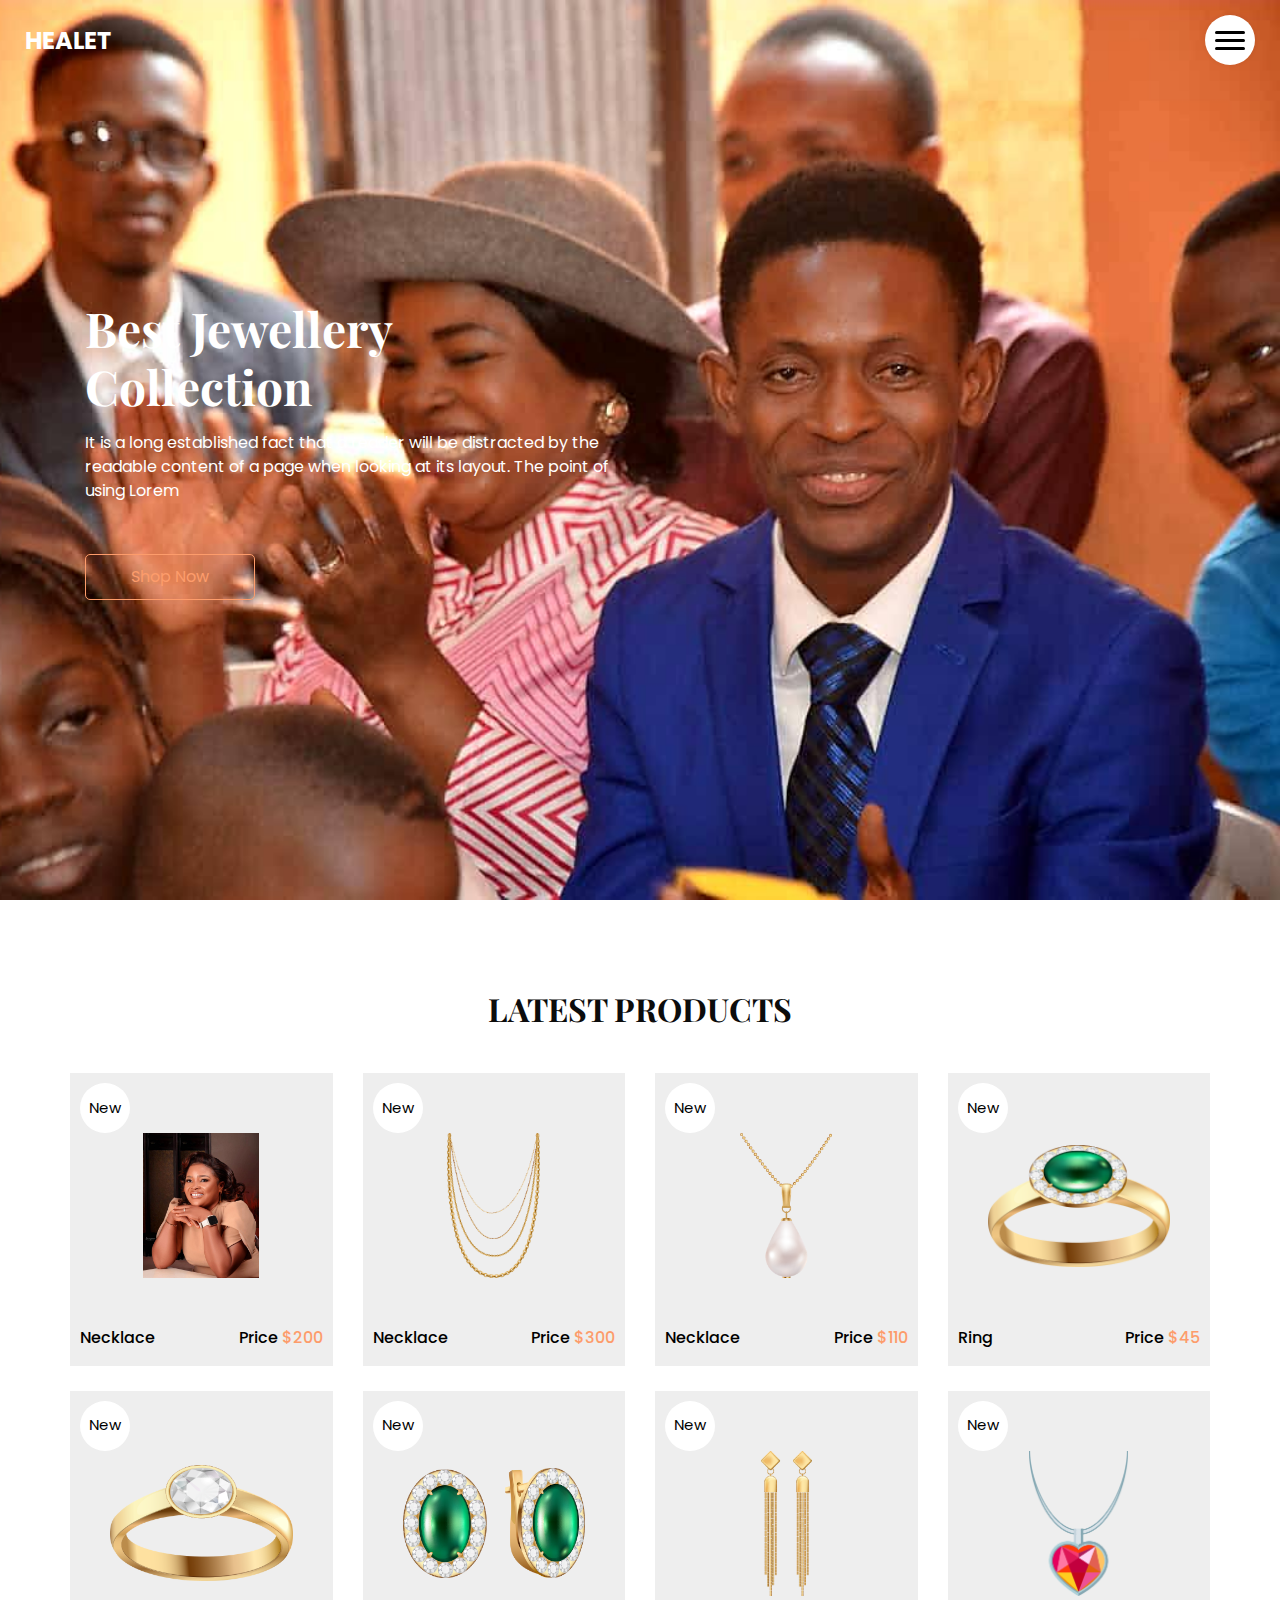
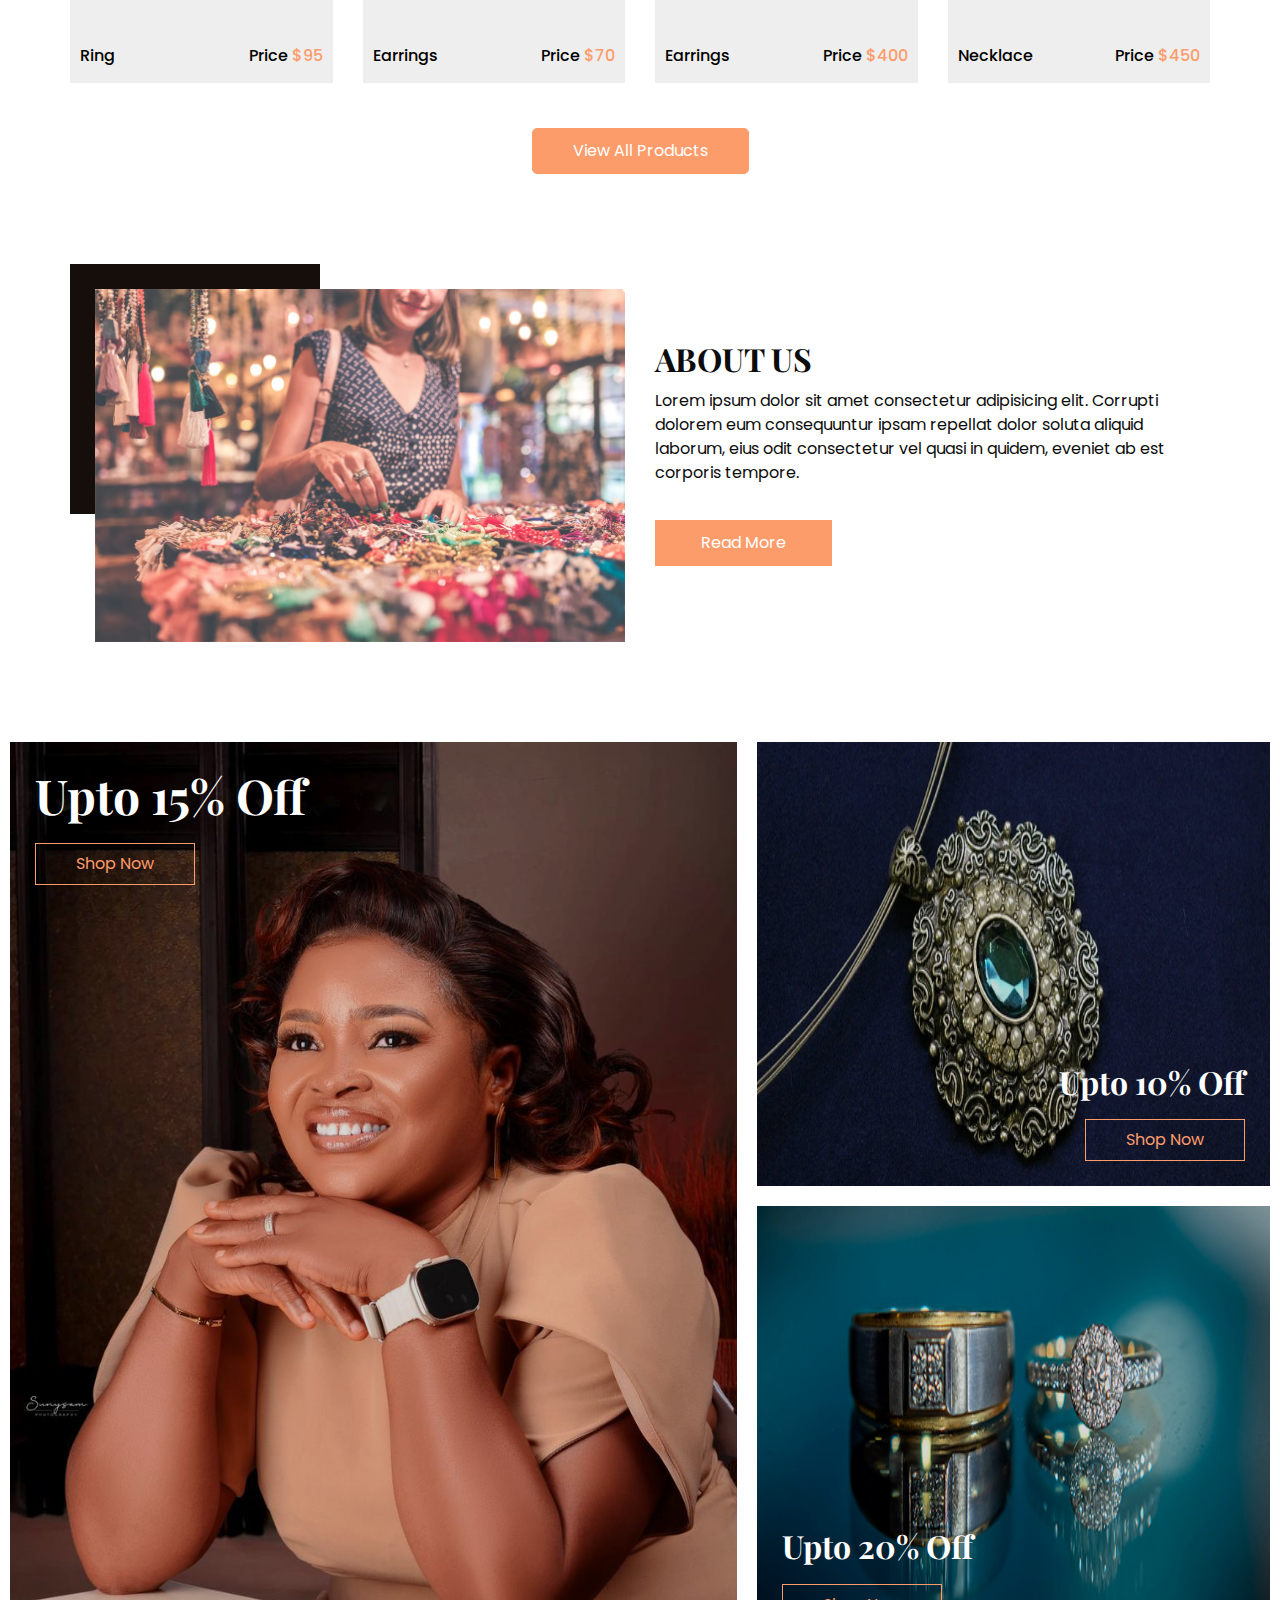
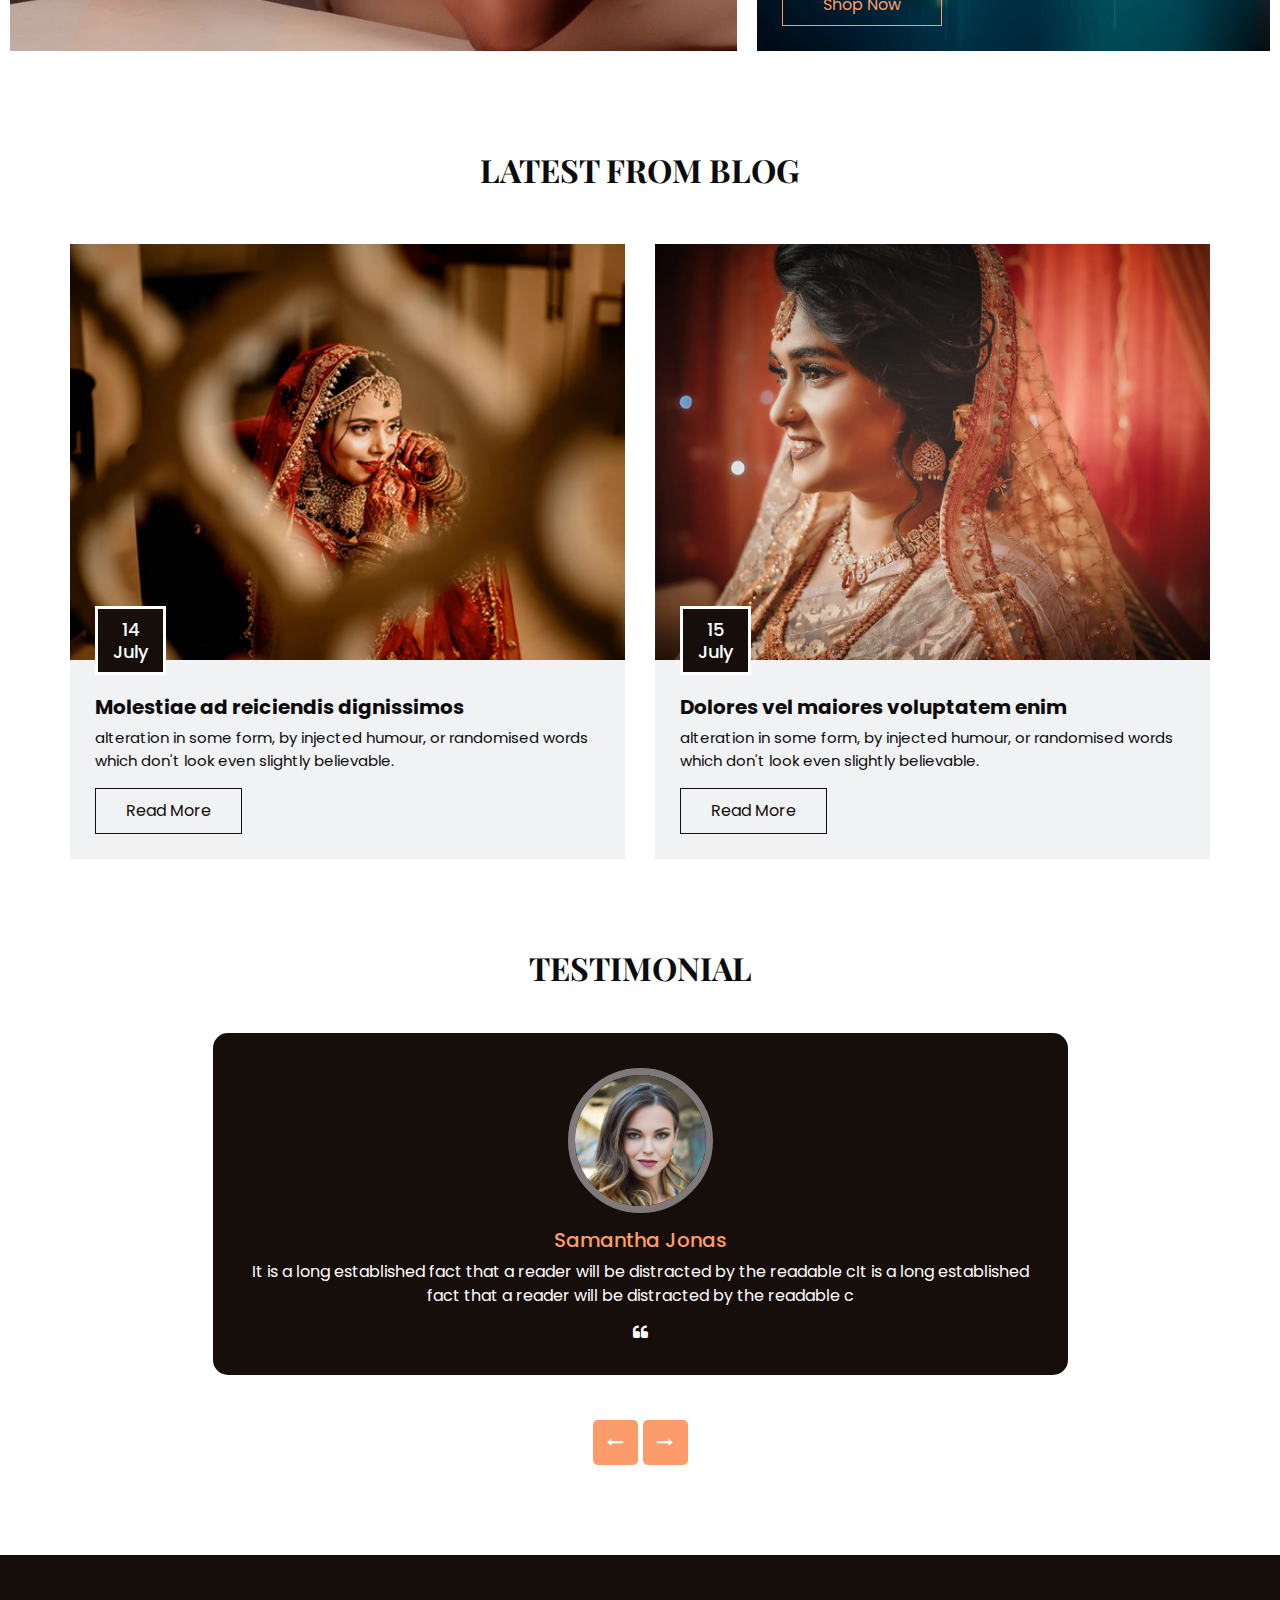
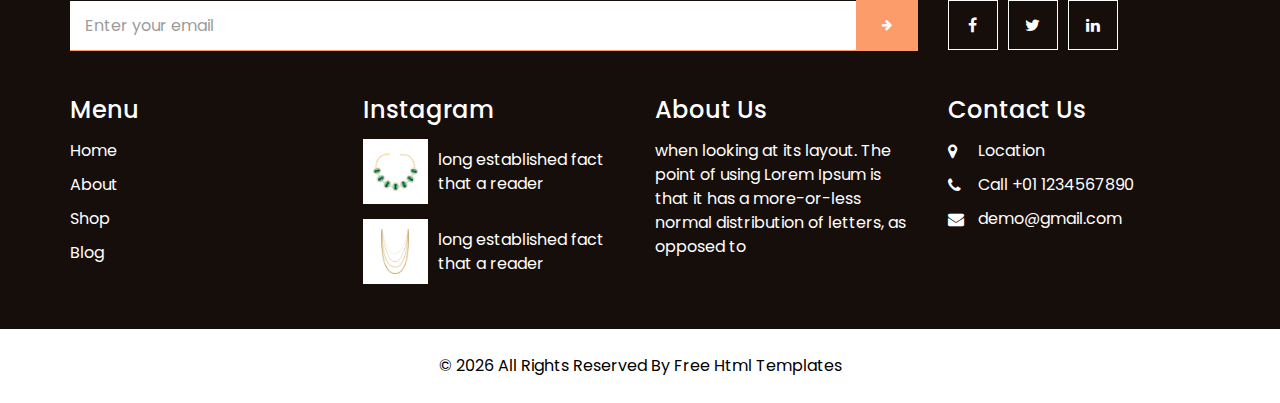
==== index.html @ 7a8186ad "index.html" ====
<!DOCTYPE html>
<html>

<head>
  <!-- Basic -->
  <meta charset="utf-8" />
  <meta http-equiv="X-UA-Compatible" content="IE=edge" />
  <!-- Mobile Metas -->
  <meta name="viewport" content="width=device-width, initial-scale=1, shrink-to-fit=no" />
  <!-- Site Metas -->
  <link rel="icon" href="images/favicon.png" type="image/gif" />
  <meta name="keywords" content="" />
  <meta name="description" content="" />
  <meta name="author" content="" />

  <title>Healet</title>

  <!-- bootstrap core css -->
  <link rel="stylesheet" type="text/css" href="css/bootstrap.css" />
  <!-- font awesome style -->
  <link href="css/font-awesome.min.css" rel="stylesheet" />
  <!-- Custom styles for this template -->
  <link href="css/style.css" rel="stylesheet" />
  <!-- responsive style -->
  <link href="css/responsive.css" rel="stylesheet" />

</head>

<body>

  <!-- header section strats -->
  <header class="header_section">
    <div class="container-fluid">
      <nav class="navbar navbar-expand-lg custom_nav-container">
        <a class="navbar-brand" href="index.html">
          <span>
            Healet
          </span>
        </a>
        <div class="" id="">

          <div class="custom_menu-btn">
            <button onclick="openNav()">
              <span class="s-1"> </span>
              <span class="s-2"> </span>
              <span class="s-3"> </span>
            </button>
            <div id="myNav" class="overlay">
              <div class="overlay-content">
                <a href="index.html">Home</a>
                <a href="about.html">About</a>
                <a href="shop.html">Shop</a>
                <a href="blog.html">Blog</a>
              </div>
            </div>
          </div>

        </div>
      </nav>
    </div>
  </header>
  <!-- end header section -->

  <!-- slider section -->
  <section class="slider_section position-relative">
    <div class="slider_bg_box">
      <img src="3c02fe05-cde0-471c-b7f6-93ea04575af8.jpg" alt="">
    </div>
    <div class="slider_bg"></div>
    <div class="container">
      <div class="col-md-9 col-lg-8">
        <div class="detail-box">
          <h1>
            Best Jewellery
            <br> Collection
          </h1>
          <p>
            It is a long established fact that a reader will be distracted by the readable content of a page when
            looking at its layout. The point of using Lorem
          </p>
          <div>
            <a href="" class="slider-link">
              Shop Now
            </a>
          </div>
        </div>
      </div>
    </div>
  </section>
  <!-- end slider section -->

  <!-- shop section -->

  <section class="shop_section layout_padding">
    <div class="container">
      <div class="heading_container heading_center">
        <h2>
          Latest Products
        </h2>
      </div>
      <div class="row">
        <div class="col-sm-6 col-md-4 col-lg-3">
          <div class="box">
            <a href="">
              <div class="img-box">
                <img src="cb7ad9a0-2353-42cc-b57b-a18679c0f96b.jpg" alt="">
              </div>
              <div class="detail-box">
                <h6>
                  Necklace
                </h6>
                <h6>
                  Price
                  <span>
                    $200
                  </span>
                </h6>
              </div>
              <div class="new">
                <span>
                  New
                </span>
              </div>
            </a>
          </div>
        </div>
        <div class="col-sm-6 col-md-4 col-lg-3">
          <div class="box">
            <a href="">
              <div class="img-box">
                <img src="images/p2.png" alt="">
              </div>
              <div class="detail-box">
                <h6>
                  Necklace
                </h6>
                <h6>
                  Price
                  <span>
                    $300
                  </span>
                </h6>
              </div>
              <div class="new">
                <span>
                  New
                </span>
              </div>
            </a>
          </div>
        </div>
        <div class="col-sm-6 col-md-4 col-lg-3">
          <div class="box">
            <a href="">
              <div class="img-box">
                <img src="images/p3.png" alt="">
              </div>
              <div class="detail-box">
                <h6>
                  Necklace
                </h6>
                <h6>
                  Price
                  <span>
                    $110
                  </span>
                </h6>
              </div>
              <div class="new">
                <span>
                  New
                </span>
              </div>
            </a>
          </div>
        </div>
        <div class="col-sm-6 col-md-4 col-lg-3">
          <div class="box">
            <a href="">
              <div class="img-box">
                <img src="images/p4.png" alt="">
              </div>
              <div class="detail-box">
                <h6>
                  Ring
                </h6>
                <h6>
                  Price
                  <span>
                    $45
                  </span>
                </h6>
              </div>
              <div class="new">
                <span>
                  New
                </span>
              </div>
            </a>
          </div>
        </div>
        <div class="col-sm-6 col-md-4 col-lg-3">
          <div class="box">
            <a href="">
              <div class="img-box">
                <img src="images/p5.png" alt="">
              </div>
              <div class="detail-box">
                <h6>
                  Ring
                </h6>
                <h6>
                  Price
                  <span>
                    $95
                  </span>
                </h6>
              </div>
              <div class="new">
                <span>
                  New
                </span>
              </div>
            </a>
          </div>
        </div>
        <div class="col-sm-6 col-md-4 col-lg-3">
          <div class="box">
            <a href="">
              <div class="img-box">
                <img src="images/p6.png" alt="">
              </div>
              <div class="detail-box">
                <h6>
                  Earrings
                </h6>
                <h6>
                  Price
                  <span>
                    $70
                  </span>
                </h6>
              </div>
              <div class="new">
                <span>
                  New
                </span>
              </div>
            </a>
          </div>
        </div>
        <div class="col-sm-6 col-md-4 col-lg-3">
          <div class="box">
            <a href="">
              <div class="img-box">
                <img src="images/p7.png" alt="">
              </div>
              <div class="detail-box">
                <h6>
                  Earrings
                </h6>
                <h6>
                  Price
                  <span>
                    $400
                  </span>
                </h6>
              </div>
              <div class="new">
                <span>
                  New
                </span>
              </div>
            </a>
          </div>
        </div>
        <div class="col-sm-6 col-md-4 col-lg-3">
          <div class="box">
            <a href="">
              <div class="img-box">
                <img src="images/p8.png" alt="">
              </div>
              <div class="detail-box">
                <h6>
                  Necklace
                </h6>
                <h6>
                  Price
                  <span>
                    $450
                  </span>
                </h6>
              </div>
              <div class="new">
                <span>
                  New
                </span>
              </div>
            </a>
          </div>
        </div>
      </div>
      <div class="btn-box">
        <a href="">
          View All Products
        </a>
      </div>
    </div>
  </section>

  <!-- end shop section -->

  <!-- about section -->

  <section class="about_section  ">
    <div class="container">
      <div class="row">
        <div class="col-md-6">
          <div class="img-box">
            <img src="images/about-img.jpg" alt="">
          </div>
        </div>
        <div class="col-md-6">
          <div class="detail-box">
            <div class="heading_container">
              <h2>
                About Us
              </h2>
            </div>
            <p>
              Lorem ipsum dolor sit amet consectetur adipisicing elit. Corrupti dolorem eum consequuntur ipsam repellat dolor soluta aliquid laborum, eius odit consectetur vel quasi in quidem, eveniet ab est corporis tempore.
            </p>
            <a href="">
              Read More
            </a>
          </div>
        </div>
      </div>
    </div>
  </section>

  <!-- end about section -->

  <!-- offer section -->

  <section class="offer_section layout_padding">
    <div class="container-fluid">
      <div class="row">
        <div class="col-md-7 px-0">
          <div class="box offer-box1">
            <img src="cb7ad9a0-2353-42cc-b57b-a18679c0f96b.jpg" alt="">
            <div class="detail-box">
              <h2>
                Upto 15% Off
              </h2>
              <a href="">
                Shop Now
              </a>
            </div>
          </div>
        </div>
        <div class="col-md-5 px-0">
          <div class="box offer-box2">
            <img src="images/o2.jpg" alt="">
            <div class="detail-box">
              <h2>
                Upto 10% Off
              </h2>
              <a href="">
                Shop Now
              </a>
            </div>
          </div>
          <div class="box offer-box3">
            <img src="images/o3.jpg" alt="">
            <div class="detail-box">
              <h2>
                Upto 20% Off
              </h2>
              <a href="">
                Shop Now
              </a>
            </div>
          </div>
        </div>
      </div>
    </div>
  </section>

  <!-- end offer section -->

  <!-- blog section -->

  <section class="blog_section ">
    <div class="container">
      <div class="heading_container">
        <h2>
          Latest From Blog
        </h2>
      </div>
      <div class="row">
        <div class="col-md-6">
          <div class="box">
            <div class="img-box">
              <img src="images/b1.jpg" alt="">
              <h4 class="blog_date">
                14 <br>
                July
              </h4>
            </div>
            <div class="detail-box">
              <h5>
                Molestiae ad reiciendis dignissimos
              </h5>
              <p>
                alteration in some form, by injected humour, or randomised words which don't look even slightly believable.
              </p>
              <a href="">
                Read More
              </a>
            </div>
          </div>
        </div>
        <div class="col-md-6">
          <div class="box">
            <div class="img-box">
              <img src="images/b2.jpg" alt="">
              <h4 class="blog_date">
                15 <br>
                July
              </h4>
            </div>
            <div class="detail-box">
              <h5>
                Dolores vel maiores voluptatem enim
              </h5>
              <p>
                alteration in some form, by injected humour, or randomised words which don't look even slightly believable.
              </p>
              <a href="">
                Read More
              </a>
            </div>
          </div>
        </div>
      </div>
    </div>
  </section>

  <!-- end blog section -->

  <!-- client section -->

  <section class="client_section layout_padding">
    <div class="container">
      <div class="heading_container">
        <h2>
          Testimonial
        </h2>
      </div>
      <div id="carouselExample2Controls" class="carousel slide" data-ride="carousel">
        <div class="carousel-inner">
          <div class="carousel-item active">
            <div class="row">
              <div class="col-md-11 col-lg-10 mx-auto">
                <div class="box">
                  <div class="img-box">
                    <img src="images/client.jpg" alt="" />
                  </div>
                  <div class="detail-box">
                    <div class="name">
                      <h6>
                        Samantha Jonas
                      </h6>
                    </div>
                    <p>
                      It is a long established fact that a reader will be
                      distracted by the readable cIt is a long established fact
                      that a reader will be distracted by the readable c
                    </p>
                    <i class="fa fa-quote-left" aria-hidden="true"></i>
                  </div>
                </div>
              </div>
            </div>
          </div>
          <div class="carousel-item">
            <div class="row">
              <div class="col-md-11 col-lg-10 mx-auto">
                <div class="box">
                  <div class="img-box">
                    <img src="images/client.jpg" alt="" />
                  </div>
                  <div class="detail-box">
                    <div class="name">
                      <h6>
                        Samantha Jonas
                      </h6>
                    </div>
                    <p>
                      It is a long established fact that a reader will be
                      distracted by the readable cIt is a long established fact
                      that a reader will be distracted by the readable c
                    </p>
                    <i class="fa fa-quote-left" aria-hidden="true"></i>
                  </div>
                </div>
              </div>
            </div>
          </div>
          <div class="carousel-item">
            <div class="row">
              <div class="col-md-11 col-lg-10 mx-auto">
                <div class="box">
                  <div class="img-box">
                    <img src="images/client.jpg" alt="" />
                  </div>
                  <div class="detail-box">
                    <div class="name">
                      <h6>
                        Samantha Jonas
                      </h6>
                    </div>
                    <p>
                      It is a long established fact that a reader will be
                      distracted by the readable cIt is a long established fact
                      that a reader will be distracted by the readable c
                    </p>
                    <i class="fa fa-quote-left" aria-hidden="true"></i>
                  </div>
                </div>
              </div>
            </div>
          </div>
        </div>
        <div class="carousel_btn-container">
          <a class="carousel-control-prev" href="#carouselExample2Controls" role="button" data-slide="prev">
            <i class="fa fa-long-arrow-left" aria-hidden="true"></i>
            <span class="sr-only">Previous</span>
          </a>
          <a class="carousel-control-next" href="#carouselExample2Controls" role="button" data-slide="next">
            <i class="fa fa-long-arrow-right" aria-hidden="true"></i>
            <span class="sr-only">Next</span>
          </a>
        </div>
      </div>
    </div>
  </section>

  <!-- end client section -->

  <!-- info section -->
  <section class="info_section layout_padding2">
    <div class="container">
      <div class="row info_form_social_row">
        <div class="col-md-8 col-lg-9">
          <div class="info_form">
            <form action="">
              <input type="email" placeholder="Enter your email">
              <button>
                <i class="fa fa-arrow-right" aria-hidden="true"></i>
              </button>
            </form>
          </div>
        </div>
        <div class="col-md-4 col-lg-3">

          <div class="social_box">
            <a href="">
              <i class="fa fa-facebook" aria-hidden="true"></i>
            </a>
            <a href="">
              <i class="fa fa-twitter" aria-hidden="true"></i>
            </a>
            <a href="">
              <i class="fa fa-linkedin" aria-hidden="true"></i>
            </a>
          </div>
        </div>
      </div>
      <div class="row info_main_row">
        <div class="col-md-6 col-lg-3">
          <div class="info_links">
            <h4>
              Menu
            </h4>
            <div class="info_links_menu">
              <a href="index.html">Home</a>
              <a href="about.html">About</a>
              <a href="shop.html">Shop</a>
              <a href="blog.html">Blog</a>
            </div>
          </div>
        </div>
        <div class="col-md-6 col-lg-3">
          <div class="info_insta">
            <h4>
              Instagram
            </h4>
            <div class="insta_box">
              <div class="img-box">
                <img src="images/p1.png" alt="">
              </div>
              <p>
                long established fact that a reader
              </p>
            </div>
            <div class="insta_box">
              <div class="img-box">
                <img src="images/p2.png" alt="">
              </div>
              <p>
                long established fact that a reader
              </p>
            </div>
          </div>
        </div>
        <div class="col-md-6 col-lg-3">
          <div class="info_detail">
            <h4>
              About Us
            </h4>
            <p class="mb-0">
              when looking at its layout. The point of using Lorem Ipsum is that it has a more-or-less normal distribution of letters, as opposed to
            </p>
          </div>
        </div>
        <div class="col-md-6 col-lg-3">
          <h4>
            Contact Us
          </h4>
          <div class="info_contact">
            <a href="">
              <i class="fa fa-map-marker" aria-hidden="true"></i>
              <span>
                Location
              </span>
            </a>
            <a href="">
              <i class="fa fa-phone" aria-hidden="true"></i>
              <span>
                Call +01 1234567890
              </span>
            </a>
            <a href="">
              <i class="fa fa-envelope"></i>
              <span>
                demo@gmail.com
              </span>
            </a>
          </div>
        </div>
      </div>
    </div>
  </section>

  <!-- end info_section -->


  <!-- footer section -->
  <footer class="footer_section">
    <div class="container">
      <p>
        &copy; <span id="displayYear"></span> All Rights Reserved By
        <a href="https://html.design/">Free Html Templates</a>
      </p>
    </div>
  </footer>
  <!-- footer section -->


  <!-- jQery -->
  <script src="js/jquery-3.4.1.min.js"></script>
  <!-- bootstrap js -->
  <script src="js/bootstrap.js"></script>
  <!-- custom js -->
  <script src="js/custom.js"></script>

</body>

</html>
---- css/style.css ----
@import url("https://fonts.googleapis.com/css2?family=Playfair+Display:wght@400;500;600;700&family=Poppins:wght@400;500;600;700&display=swap");
/* fonts import */
@import url("../fonts/octin_sports_rg.ttf");
body {
  font-family: "Poppins", sans-serif;
  color: #0c0c0c;
  background-color: #ffffff;
  overflow-x: hidden;
}

.layout_padding {
  padding: 90px 0;
}

.layout_padding2 {
  padding: 45px 0;
}

.layout_padding2-top {
  padding-top: 45px;
}

.layout_padding2-bottom {
  padding-bottom: 45px;
}

.layout_padding-top {
  padding-top: 90px;
}

.layout_padding-bottom {
  padding-bottom: 90px;
}

.long_section {
  margin-left: 45px;
  margin-right: 45px;
  padding-left: 15px;
  padding-right: 15px;
}

.heading_container {
  display: -webkit-box;
  display: -ms-flexbox;
  display: flex;
  -webkit-box-orient: vertical;
  -webkit-box-direction: normal;
      -ms-flex-direction: column;
          flex-direction: column;
  -webkit-box-align: start;
      -ms-flex-align: start;
          align-items: flex-start;
  font-family: 'Playfair Display', serif;
}

.heading_container h2 {
  position: relative;
  font-weight: bold;
  text-transform: uppercase;
  margin: 0;
}

.heading_container.heading_center {
  -webkit-box-align: center;
      -ms-flex-align: center;
          align-items: center;
  text-align: center;
}

h1,
h2 {
  font-family: 'Playfair Display', serif;
}

/*header section*/
.header_section {
  position: absolute;
  top: 0;
  width: 100%;
  z-index: 9;
}

.header_section .container-fluid {
  padding-right: 25px;
  padding-left: 25px;
}

.header_section .nav_container {
  margin: 0 auto;
}

.header_section.innerpage_header {
  position: relative;
  background: -webkit-gradient(linear, left top, right top, from(#160e0b), to(#160e0b));
  background: linear-gradient(to right, #160e0b, #160e0b);
  padding: 10px 0;
}

.custom_nav-container {
  padding-left: 0;
  padding-right: 0;
}

.custom_menu-btn {
  position: fixed;
  right: 25px;
  top: 15px;
  width: 50px;
  height: 50px;
}

.custom_menu-btn::before {
  content: "";
  position: absolute;
  top: 0;
  right: 0;
  width: 100%;
  height: 100%;
  background-color: white;
  -webkit-box-shadow: 0 0 5px 0 rgba(0, 0, 0, 0.07);
          box-shadow: 0 0 5px 0 rgba(0, 0, 0, 0.07);
  z-index: 7;
  border-radius: 100%;
  -webkit-transition: all .3s;
  transition: all .3s;
}

.custom_menu-btn.menu_btn-style::before {
  width: 100vh;
  height: 100vh;
  background-color: #160e0b;
  -webkit-transform: scale(5);
          transform: scale(5);
  border-radius: 0;
}

.custom_menu-btn button {
  width: 50px;
  height: 50px;
  outline: none;
  border: none;
  border-radius: 100%;
  display: -webkit-box;
  display: -ms-flexbox;
  display: flex;
  -webkit-box-orient: vertical;
  -webkit-box-direction: normal;
      -ms-flex-direction: column;
          flex-direction: column;
  -webkit-box-align: center;
      -ms-flex-align: center;
          align-items: center;
  -webkit-box-pack: center;
      -ms-flex-pack: center;
          justify-content: center;
  background-color: transparent;
  position: relative;
  z-index: 999;
  margin: 0;
}

.custom_menu-btn button span {
  display: block;
  width: 30px;
  height: 3px;
  background-color: #000000;
  margin: 2.5px 0;
  -webkit-transition: all 0.3s;
  transition: all 0.3s;
  border-radius: 15px;
}

.custom_menu-btn .s-2 {
  -webkit-transition: all 0.1s;
  transition: all 0.1s;
}

.menu_btn-style button span {
  background-color: #ffffff;
}

.menu_btn-style button .s-1 {
  -webkit-transform: rotate(45deg) translate(6px, 6px);
          transform: rotate(45deg) translate(6px, 6px);
}

.menu_btn-style button .s-2 {
  -webkit-transform: translateX(100px);
          transform: translateX(100px);
}

.menu_btn-style button .s-3 {
  -webkit-transform: rotate(-45deg) translate(5px, -5px);
          transform: rotate(-45deg) translate(5px, -5px);
}

.overlay {
  height: 100%;
  width: 0;
  position: fixed;
  top: 0;
  left: 0;
  overflow-x: hidden;
  -webkit-transition: 0.5s;
  transition: 0.5s;
  z-index: 9;
}

.overlay .closebtn {
  position: absolute;
  top: 0;
  right: 30px;
  font-size: 60px;
}

.overlay a {
  padding: 0px;
  text-decoration: none;
  font-size: 22px;
  color: #ffffff;
  display: block;
  -webkit-transition: 0.3s;
  transition: 0.3s;
  margin-bottom: 15px;
  text-transform: uppercase;
  font-weight: 600;
  opacity: 0;
}

.overlay a:hover {
  color: #fd9c6b;
}

.overlay-content {
  position: relative;
  top: 30%;
  width: 100%;
  text-align: center;
  margin-top: 30px;
  z-index: 99;
}

.menu_width {
  width: 100%;
}

.menu_width.overlay a {
  opacity: 1;
}

a,
a:hover,
a:focus {
  text-decoration: none;
}

a:hover,
a:focus {
  color: initial;
}

.btn,
.btn:focus {
  outline: none !important;
  -webkit-box-shadow: none;
          box-shadow: none;
}

.navbar-brand {
  margin-top: 10px;
}

.navbar-brand span {
  font-size: 24px;
  font-weight: 700;
  color: #ffffff;
  text-transform: uppercase;
}

/*end header section*/
/* slider section */
.slider_section {
  min-height: 100vh;
  -webkit-box-flex: 1;
      -ms-flex: 1;
          flex: 1;
  display: -webkit-box;
  display: -ms-flexbox;
  display: flex;
  -webkit-box-align: center;
      -ms-flex-align: center;
          align-items: center;
  position: relative;
}

.slider_section .row {
  -webkit-box-align: center;
      -ms-flex-align: center;
          align-items: center;
}

.slider_section .detail-box {
  position: relative;
  z-index: 4;
  color: #ffffff;
  padding: 75px 0;
}

.slider_section .detail-box h1 {
  font-weight: bold;
  font-size: 3rem;
}

.slider_section .detail-box p {
  width: 75%;
  margin-top: 15px;
}

.slider_section .detail-box .slider-link {
  display: inline-block;
  padding: 10px 45px;
  background-color: transparent;
  color: #fd9c6b;
  border-radius: 5px;
  border: 1px solid #fd9c6b;
  -webkit-transition: all .2s;
  transition: all .2s;
  margin-top: 35px;
}

.slider_section .detail-box .slider-link:hover {
  background-color: #fd9c6b;
  color: #ffffff;
}

.slider_section .slider_bg_box {
  position: absolute;
  top: 0;
  left: 0;
  width: 100%;
  height: 100%;
  z-index: 2;
  overflow: hidden;
}

.slider_section .slider_bg_box img {
  width: 100%;
  height: 100%;
  -o-object-fit: cover;
     object-fit: cover;
  -o-object-position: top right;
     object-position: top right;
}

.shop_section .heading_container {
  margin-bottom: 20px;
}

.shop_section .box {
  background-color: #eeeeee;
  position: relative;
  padding: 10px;
  margin-top: 25px;
}

.shop_section .box a {
  color: #000000;
}

.shop_section .box .img-box {
  display: -webkit-box;
  display: -ms-flexbox;
  display: flex;
  -webkit-box-pack: center;
      -ms-flex-pack: center;
          justify-content: center;
  -webkit-box-align: center;
      -ms-flex-align: center;
          align-items: center;
  padding: 15px 30px;
  height: 245px;
}

.shop_section .box .img-box img {
  max-width: 100%;
  max-height: 145px;
}

.shop_section .box .detail-box {
  display: -webkit-box;
  display: -ms-flexbox;
  display: flex;
  -webkit-box-pack: justify;
      -ms-flex-pack: justify;
          justify-content: space-between;
}

.shop_section .box .detail-box h6 span {
  color: #fd9c6b;
}

.shop_section .box .new {
  width: 50px;
  height: 50px;
  position: absolute;
  top: 10px;
  left: 10px;
  background-color: #ffffff;
  display: -webkit-box;
  display: -ms-flexbox;
  display: flex;
  -webkit-box-pack: center;
      -ms-flex-pack: center;
          justify-content: center;
  -webkit-box-align: center;
      -ms-flex-align: center;
          align-items: center;
  border-radius: 100%;
  font-size: 15px;
}

.shop_section .btn-box {
  display: -webkit-box;
  display: -ms-flexbox;
  display: flex;
  -webkit-box-pack: center;
      -ms-flex-pack: center;
          justify-content: center;
  margin-top: 45px;
}

.shop_section .btn-box a {
  display: inline-block;
  padding: 10px 40px;
  background-color: #fd9c6b;
  color: #ffffff;
  border-radius: 5px;
  border: 1px solid #fd9c6b;
  -webkit-transition: all .2s;
  transition: all .2s;
}

.shop_section .btn-box a:hover {
  background-color: transparent;
  color: #fd9c6b;
}

.about_section .row {
  -webkit-box-align: center;
      -ms-flex-align: center;
          align-items: center;
}

.about_section .img-box {
  position: relative;
  padding: 25px 0 0 25px;
}

.about_section .img-box img {
  width: 100%;
  position: relative;
}

.about_section .img-box::before {
  content: "";
  position: absolute;
  top: 0;
  left: 0;
  width: 250px;
  height: 250px;
  background-color: #160e0b;
}

.about_section .detail-box p {
  margin-top: 10px;
  margin-bottom: 35px;
}

.about_section .detail-box a {
  display: inline-block;
  padding: 10px 45px;
  background-color: #fd9c6b;
  color: #ffffff;
  border-radius: 0;
  border: 1px solid #fd9c6b;
  -webkit-transition: all .2s;
  transition: all .2s;
}

.about_section .detail-box a:hover {
  background-color: transparent;
  color: #fd9c6b;
}

.offer_section .row > div {
  display: -webkit-box;
  display: -ms-flexbox;
  display: flex;
  -webkit-box-orient: vertical;
  -webkit-box-direction: normal;
      -ms-flex-direction: column;
          flex-direction: column;
  -webkit-box-pack: stretch;
      -ms-flex-pack: stretch;
          justify-content: stretch;
}

.offer_section .box {
  margin: 10px;
  height: 100%;
  position: relative;
  min-height: 175px;
}

.offer_section .box img {
  width: 100%;
  min-height: 100%;
}

.offer_section .box .detail-box {
  position: absolute;
  top: 0;
  left: 0;
  width: 100%;
  height: 100%;
  display: -webkit-box;
  display: -ms-flexbox;
  display: flex;
  -webkit-box-orient: vertical;
  -webkit-box-direction: normal;
      -ms-flex-direction: column;
          flex-direction: column;
  -webkit-box-align: start;
      -ms-flex-align: start;
          align-items: flex-start;
  -webkit-box-pack: center;
      -ms-flex-pack: center;
          justify-content: center;
  color: #ffffff;
  padding: 25px;
  background-color: rgba(0, 0, 0, 0.15);
}

.offer_section .box .detail-box h2 {
  font-weight: bold;
}

.offer_section .box .detail-box a {
  display: inline-block;
  padding: 8px 40px;
  background-color: transparent;
  color: #fd9c6b;
  border-radius: 0;
  border: 1px solid #fd9c6b;
  -webkit-transition: all .2s;
  transition: all .2s;
  margin-top: 10px;
}

.offer_section .box .detail-box a:hover {
  background-color: #fd9c6b;
  color: #ffffff;
}

.offer_section .box.offer-box1 {
  min-height: 225px;
}

.offer_section .box.offer-box1 .detail-box {
  -webkit-box-pack: start;
      -ms-flex-pack: start;
          justify-content: flex-start;
}

.offer_section .box.offer-box1 .detail-box h2 {
  font-size: 3rem;
}

.offer_section .box.offer-box2 .detail-box h2, .offer_section .box.offer-box3 .detail-box h2 {
  font-size: 2rem;
}

.offer_section .box.offer-box2 .detail-box {
  -webkit-box-align: end;
      -ms-flex-align: end;
          align-items: flex-end;
  -webkit-box-pack: end;
      -ms-flex-pack: end;
          justify-content: flex-end;
}

.offer_section .box.offer-box3 .detail-box {
  -webkit-box-align: start;
      -ms-flex-align: start;
          align-items: flex-start;
  -webkit-box-pack: end;
      -ms-flex-pack: end;
          justify-content: flex-end;
}

.blog_section .heading_container {
  -webkit-box-align: center;
      -ms-flex-align: center;
          align-items: center;
}

.blog_section .heading_container h2::before {
  left: 50%;
  -webkit-transform: translateX(-50%);
          transform: translateX(-50%);
}

.blog_section .box {
  margin-top: 55px;
  background-color: #f1f2f3;
}

.blog_section .box .img-box {
  position: relative;
}

.blog_section .box .img-box .blog_date {
  position: absolute;
  left: 25px;
  bottom: -15px;
  padding: 10px 15px;
  font-size: 18px;
  background-color: #160e0b;
  margin: 0;
  text-align: center;
  border: 3px solid #ffffff;
  color: #ffffff;
}

.blog_section .box .img-box img {
  width: 100%;
}

.blog_section .box .detail-box {
  margin-top: 10px;
  padding: 25px;
}

.blog_section .box .detail-box h5 {
  font-weight: bold;
}

.blog_section .box .detail-box p {
  font-size: 15px;
}

.blog_section .box .detail-box a {
  display: inline-block;
  padding: 10px 30px;
  background-color: transparent;
  color: #160e0b;
  border-radius: 0;
  border: 1px solid #160e0b;
  -webkit-transition: all .2s;
  transition: all .2s;
}

.blog_section .box .detail-box a:hover {
  background-color: #160e0b;
  color: #ffffff;
}

.client_section .heading_container {
  -webkit-box-align: center;
      -ms-flex-align: center;
          align-items: center;
}

.client_section .box {
  display: -webkit-box;
  display: -ms-flexbox;
  display: flex;
  -webkit-box-orient: vertical;
  -webkit-box-direction: normal;
      -ms-flex-direction: column;
          flex-direction: column;
  -webkit-box-align: center;
      -ms-flex-align: center;
          align-items: center;
  text-align: center;
  margin: 45px;
  padding: 35px 25px;
  border-radius: 15px;
  background-color: #160e0b;
  color: #ffffff;
}

.client_section .box .img-box {
  margin-bottom: 15px;
  min-width: 145px;
  max-width: 145px;
  overflow: hidden;
}

.client_section .box .img-box img {
  width: 100%;
  border-radius: 100%;
  border: 7px solid rgba(255, 255, 255, 0.45);
}

.client_section .box .detail-box {
  display: -webkit-box;
  display: -ms-flexbox;
  display: flex;
  -webkit-box-orient: vertical;
  -webkit-box-direction: normal;
      -ms-flex-direction: column;
          flex-direction: column;
}

.client_section .box .detail-box .name img {
  width: 25px;
  margin-bottom: 5px;
}

.client_section .box .detail-box .name h6 {
  color: #fd9c6b;
  font-size: 20px;
}

.client_section .carousel_btn-container {
  display: -webkit-box;
  display: -ms-flexbox;
  display: flex;
  -webkit-box-pack: center;
      -ms-flex-pack: center;
          justify-content: center;
}

.client_section .carousel-control-prev,
.client_section .carousel-control-next {
  position: unset;
  width: 45px;
  height: 45px;
  border: none;
  opacity: 1;
  background-repeat: no-repeat;
  background-size: 12px;
  background-position: center;
  background-color: #fd9c6b;
  background-position: center;
  border-radius: 5px;
  margin: 0 2.5px;
}

.client_section .carousel-control-prev:hover,
.client_section .carousel-control-next:hover {
  background-color: #160e0b;
}

.client_section .carousel-control-next {
  left: initial;
}

.info_section {
  background-color: #160e0b;
  color: #ffffff;
}

.info_section .info_form_social_row {
  -webkit-box-align: center;
      -ms-flex-align: center;
          align-items: center;
  margin-bottom: 45px;
}

.info_section .info_form {
  width: 100%;
}

.info_section .info_form form {
  display: -webkit-box;
  display: -ms-flexbox;
  display: flex;
  -webkit-box-align: end;
      -ms-flex-align: end;
          align-items: flex-end;
}

.info_section .info_form form input {
  -webkit-box-flex: 1;
      -ms-flex: 1;
          flex: 1;
  background-color: #ffffff;
  height: 50px;
  padding-left: 15px;
  outline: none;
  color: #ffffff;
  border: none;
  border-bottom: 1px solid #fd9c6b;
}

.info_section .info_form form input::-webkit-input-placeholder {
  color: #9c9c9c;
}

.info_section .info_form form input:-ms-input-placeholder {
  color: #9c9c9c;
}

.info_section .info_form form input::-ms-input-placeholder {
  color: #9c9c9c;
}

.info_section .info_form form input::placeholder {
  color: #9c9c9c;
}

.info_section .info_form form button {
  background-color: transparent;
  color: #fd9c6b;
  text-transform: uppercase;
  font-size: 12px;
  outline: none;
  border: none;
  display: inline-block;
  padding: 15.5px 25px;
  background-color: #fd9c6b;
  color: #ffffff;
  border-radius: 0;
  border: 1px solid #fd9c6b;
  -webkit-transition: all .2s;
  transition: all .2s;
}

.info_section .info_form form button:hover {
  background-color: transparent;
  color: #fd9c6b;
}

.info_section .social_box {
  width: 100%;
  display: -webkit-box;
  display: -ms-flexbox;
  display: flex;
}

.info_section .social_box a {
  display: -webkit-box;
  display: -ms-flexbox;
  display: flex;
  -webkit-box-pack: center;
      -ms-flex-pack: center;
          justify-content: center;
  -webkit-box-align: center;
      -ms-flex-align: center;
          align-items: center;
  width: 50px;
  height: 50px;
  border: 1px solid #ffffff;
  color: #ffffff;
  margin-right: 10px;
}

.info_section .social_box a:hover {
  color: #fd9c6b;
  border-color: #fd9c6b;
}

.info_section h4 {
  margin-bottom: 15px;
}

.info_section .info_links .info_links_menu {
  display: -webkit-box;
  display: -ms-flexbox;
  display: flex;
  -webkit-box-orient: vertical;
  -webkit-box-direction: normal;
      -ms-flex-direction: column;
          flex-direction: column;
}

.info_section .info_links .info_links_menu a {
  color: #ffffff;
}

.info_section .info_links .info_links_menu a:not(:nth-last-child(1)) {
  margin-bottom: 10px;
}

.info_section .info_links .info_links_menu a:hover {
  color: #fd9c6b;
}

.info_section .info_insta .insta_box {
  display: -webkit-box;
  display: -ms-flexbox;
  display: flex;
  -webkit-box-align: center;
      -ms-flex-align: center;
          align-items: center;
}

.info_section .info_insta .insta_box .img-box {
  width: 65px;
  min-width: 65px;
  height: 65px;
  padding: 10px;
  display: -webkit-box;
  display: -ms-flexbox;
  display: flex;
  -webkit-box-pack: center;
      -ms-flex-pack: center;
          justify-content: center;
  -webkit-box-align: center;
      -ms-flex-align: center;
          align-items: center;
  margin-right: 10px;
  background-color: #ffffff;
}

.info_section .info_insta .insta_box .img-box img {
  max-width: 100%;
  max-height: 100%;
}

.info_section .info_insta .insta_box p {
  margin: 0;
}

.info_section .info_insta .insta_box:not(:nth-last-child(1)) {
  margin-bottom: 15px;
}

.info_section .info_contact a {
  display: -webkit-box;
  display: -ms-flexbox;
  display: flex;
  -webkit-box-align: center;
      -ms-flex-align: center;
          align-items: center;
  color: #ffffff;
  margin-bottom: 10px;
}

.info_section .info_contact a i {
  margin-right: 5px;
  width: 25px;
}

.info_section .info_contact a:hover:hover {
  color: #fd9c6b;
}

/* footer section*/
.footer_section {
  position: relative;
  text-align: center;
}

.footer_section p {
  color: #000000;
  padding: 25px 0;
  margin: 0;
}

.footer_section p a {
  color: inherit;
}
/*# sourceMappingURL=style.css.map */
---- css/responsive.css ----
@media (max-width: 1300px) {}

@media (max-width: 1120px) {}

@media (max-width: 992px) {

  .slider_section {
    min-height: auto;
  }

  .slider_section .detail-box {
    padding: 90px 0 75px 0;
  }

  .info_main_row>div:nth-child(1) {
    margin-bottom: 25px;
  }

  .info_main_row>div:nth-child(2) {
    margin-bottom: 25px;
  }
}

@media (max-width: 800px) {}

@media (max-width: 768px) {
  .slider_section .detail-box h1 {
    font-size: 2.5rem;
  }

  .slider_section .slider_bg_box img {
    object-position: 20% center;
  }

  .about_section .img-box {
    margin-bottom: 45px;

  }

  .contact_section .form_container {
    margin-bottom: 45px;
  }

  .client_section .box {
    flex-direction: column;
    text-align: center;
    margin: 45px 15px;
  }

  .client_section .box .detail-box {
    align-items: center;
  }

  .client_section .box .img-box {
    margin-right: 0;
    margin-bottom: 25px;
  }

  .info_main_row>div {
    display: flex;
    flex-direction: column;
    align-items: center;
    text-align: center;

  }

  .info_main_row>div:not(:nth-last-child(1)) {
    margin-bottom: 25px;
  }

  .info_section .social_box {
    justify-content: center;
    margin-top: 25px;
  }

  .info_section .info_contact {
    display: flex;
    flex-direction: column;
    align-items: center;
  }

}

@media (max-width: 576px) {
  .info_section .info_insta .insta_box {
    flex-direction: column;
  }

  .info_section .info_insta .insta_box .img-box {
    margin-right: 0;
    margin-bottom: 10px;
  }

}

@media (max-width: 480px) {
  .about_section .img-box::before {
    width: 150px;
    height: 150px;
  }

  .slider_section .slider_bg_box img {
    object-position: 40% center;
  }
}

@media (max-width: 420px) {}

@media (max-width: 376px) {
  .slider_section .detail-box h1 {
    font-size: 2rem;
  }
}

@media (min-width: 1200px) {
  .container {
    max-width: 1170px;
  }
}
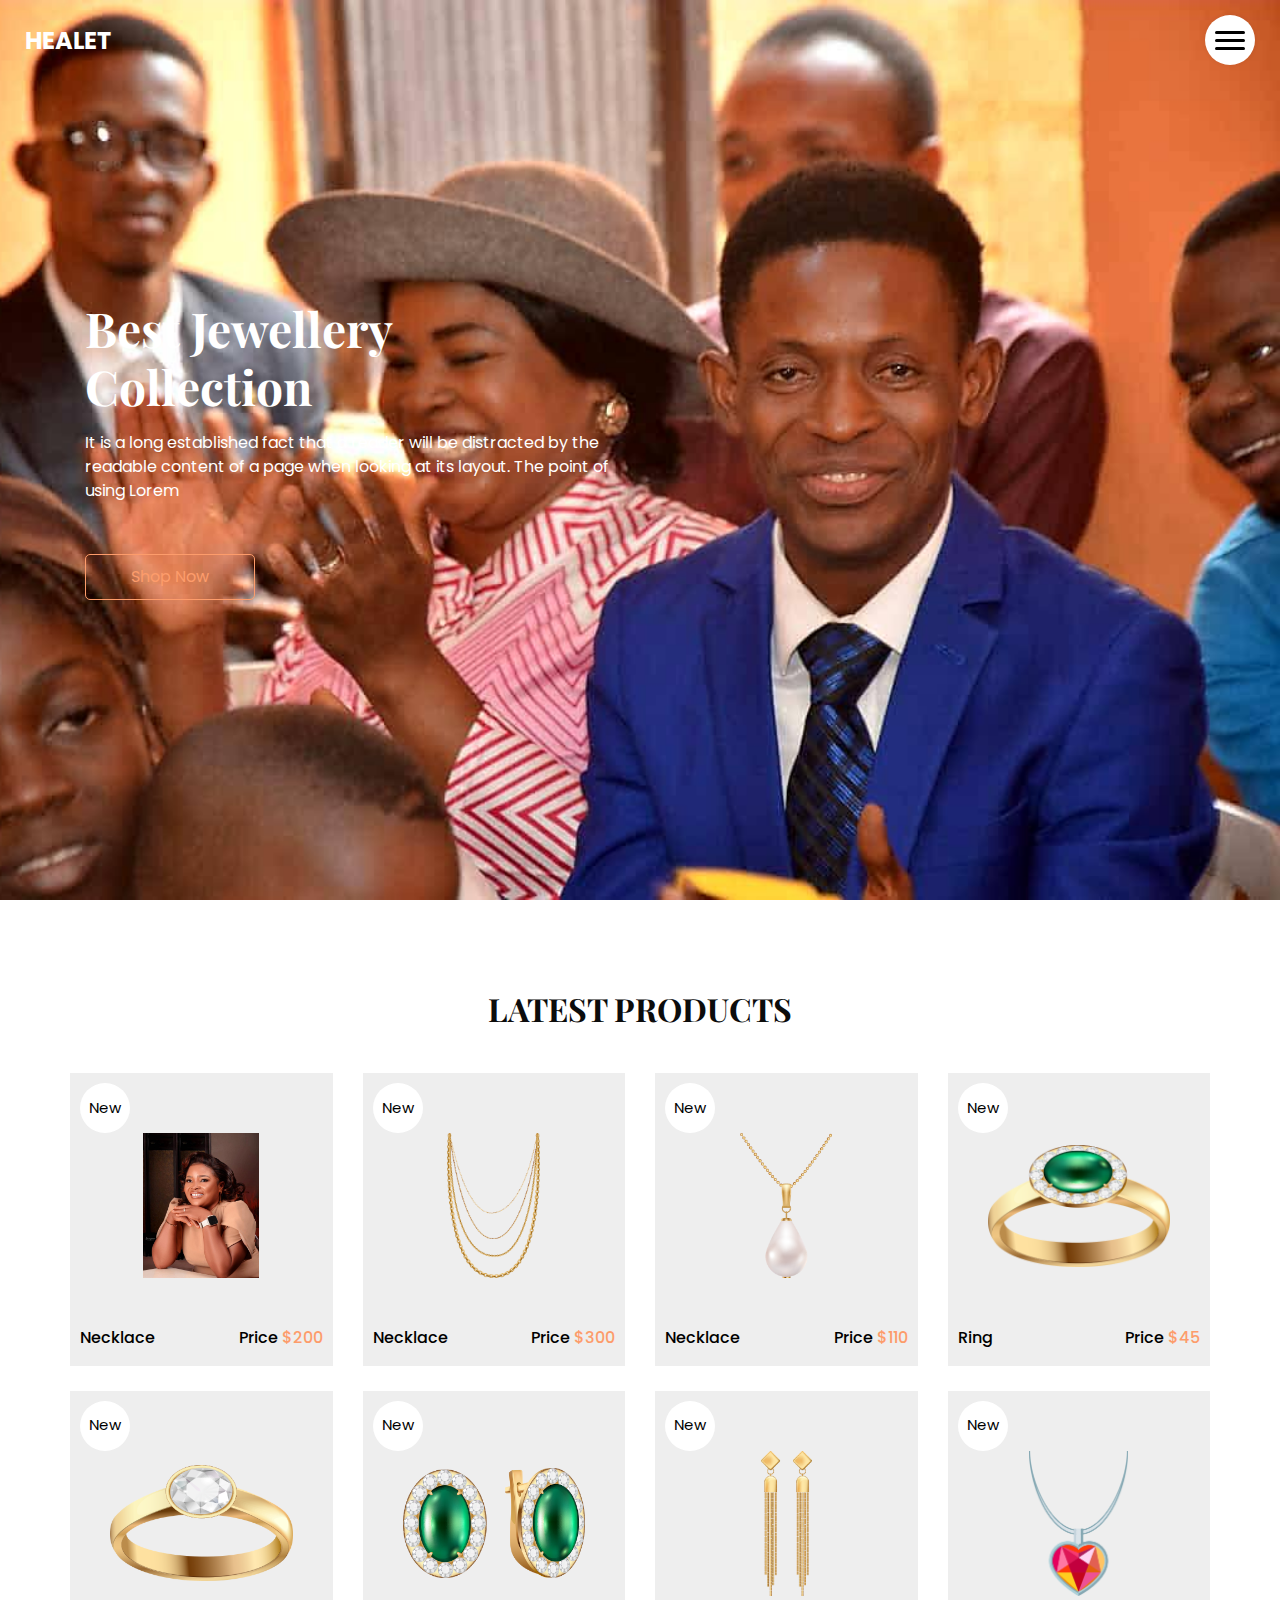
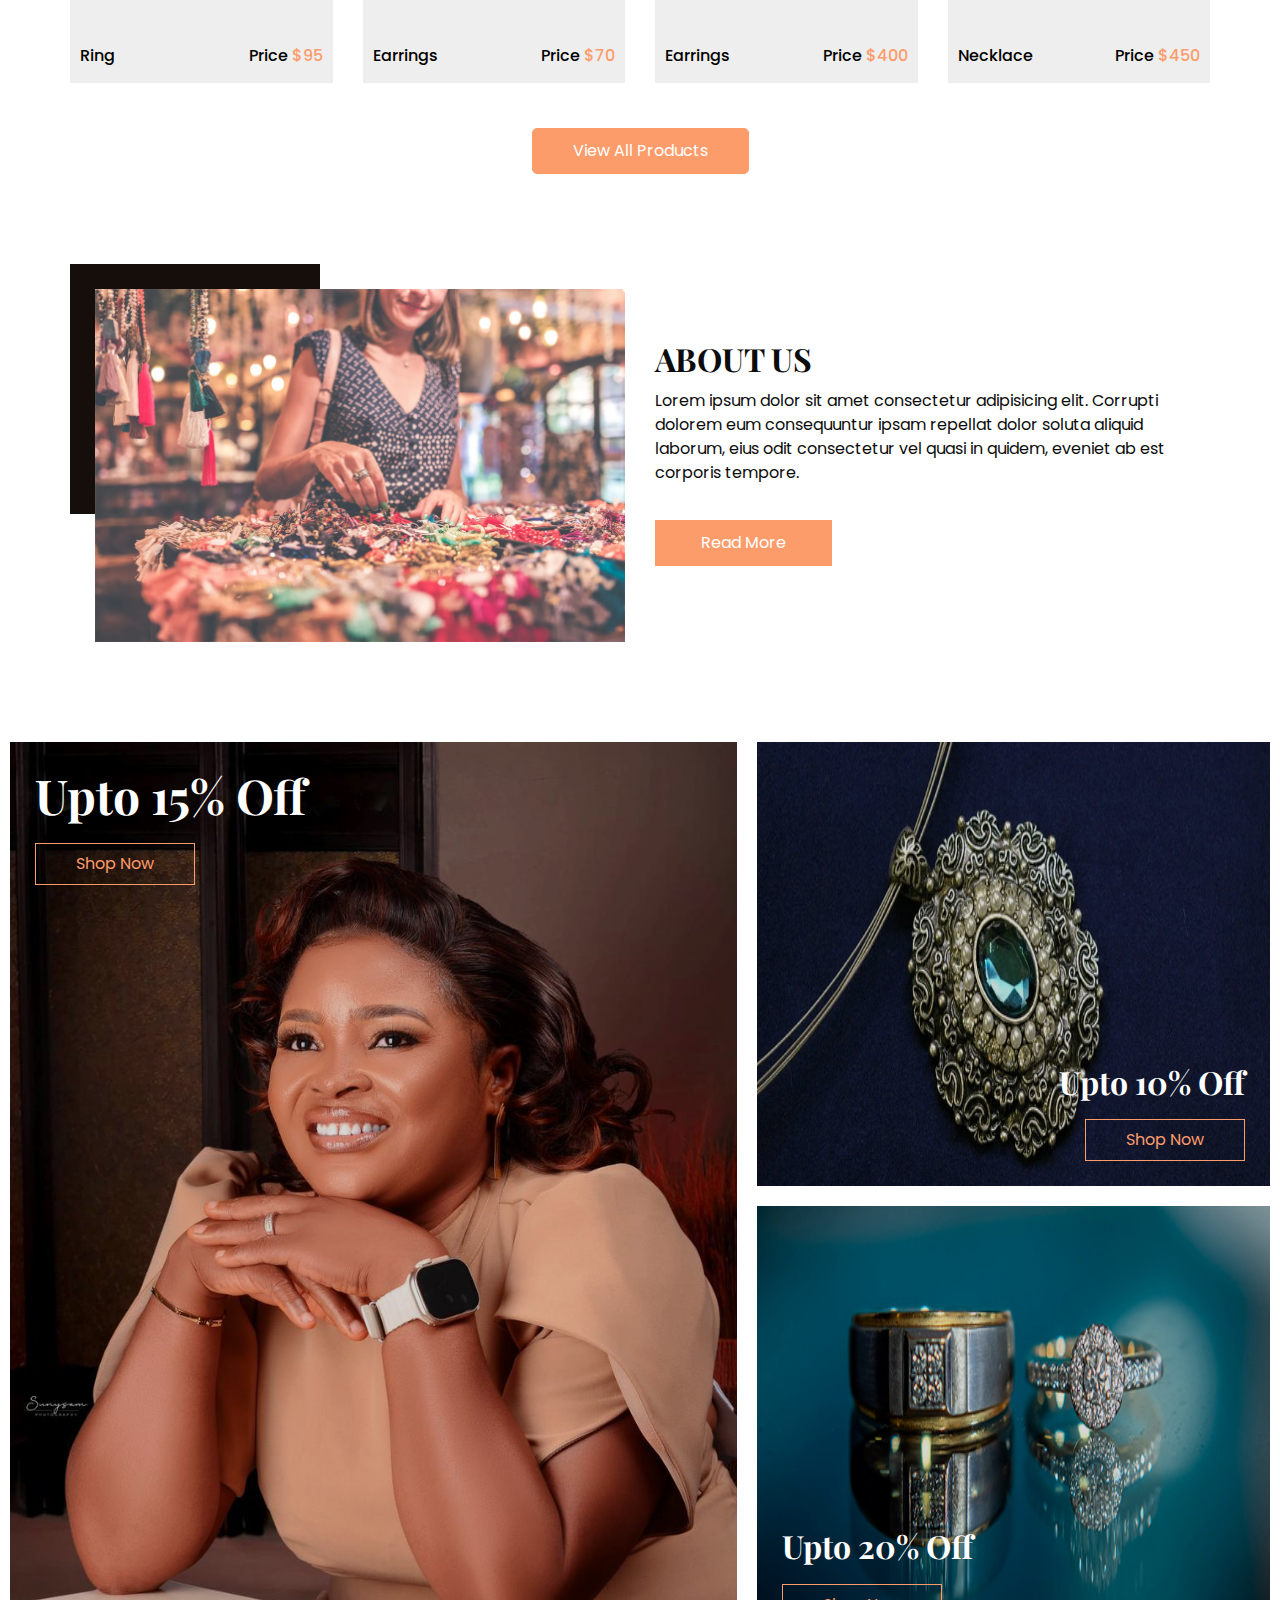
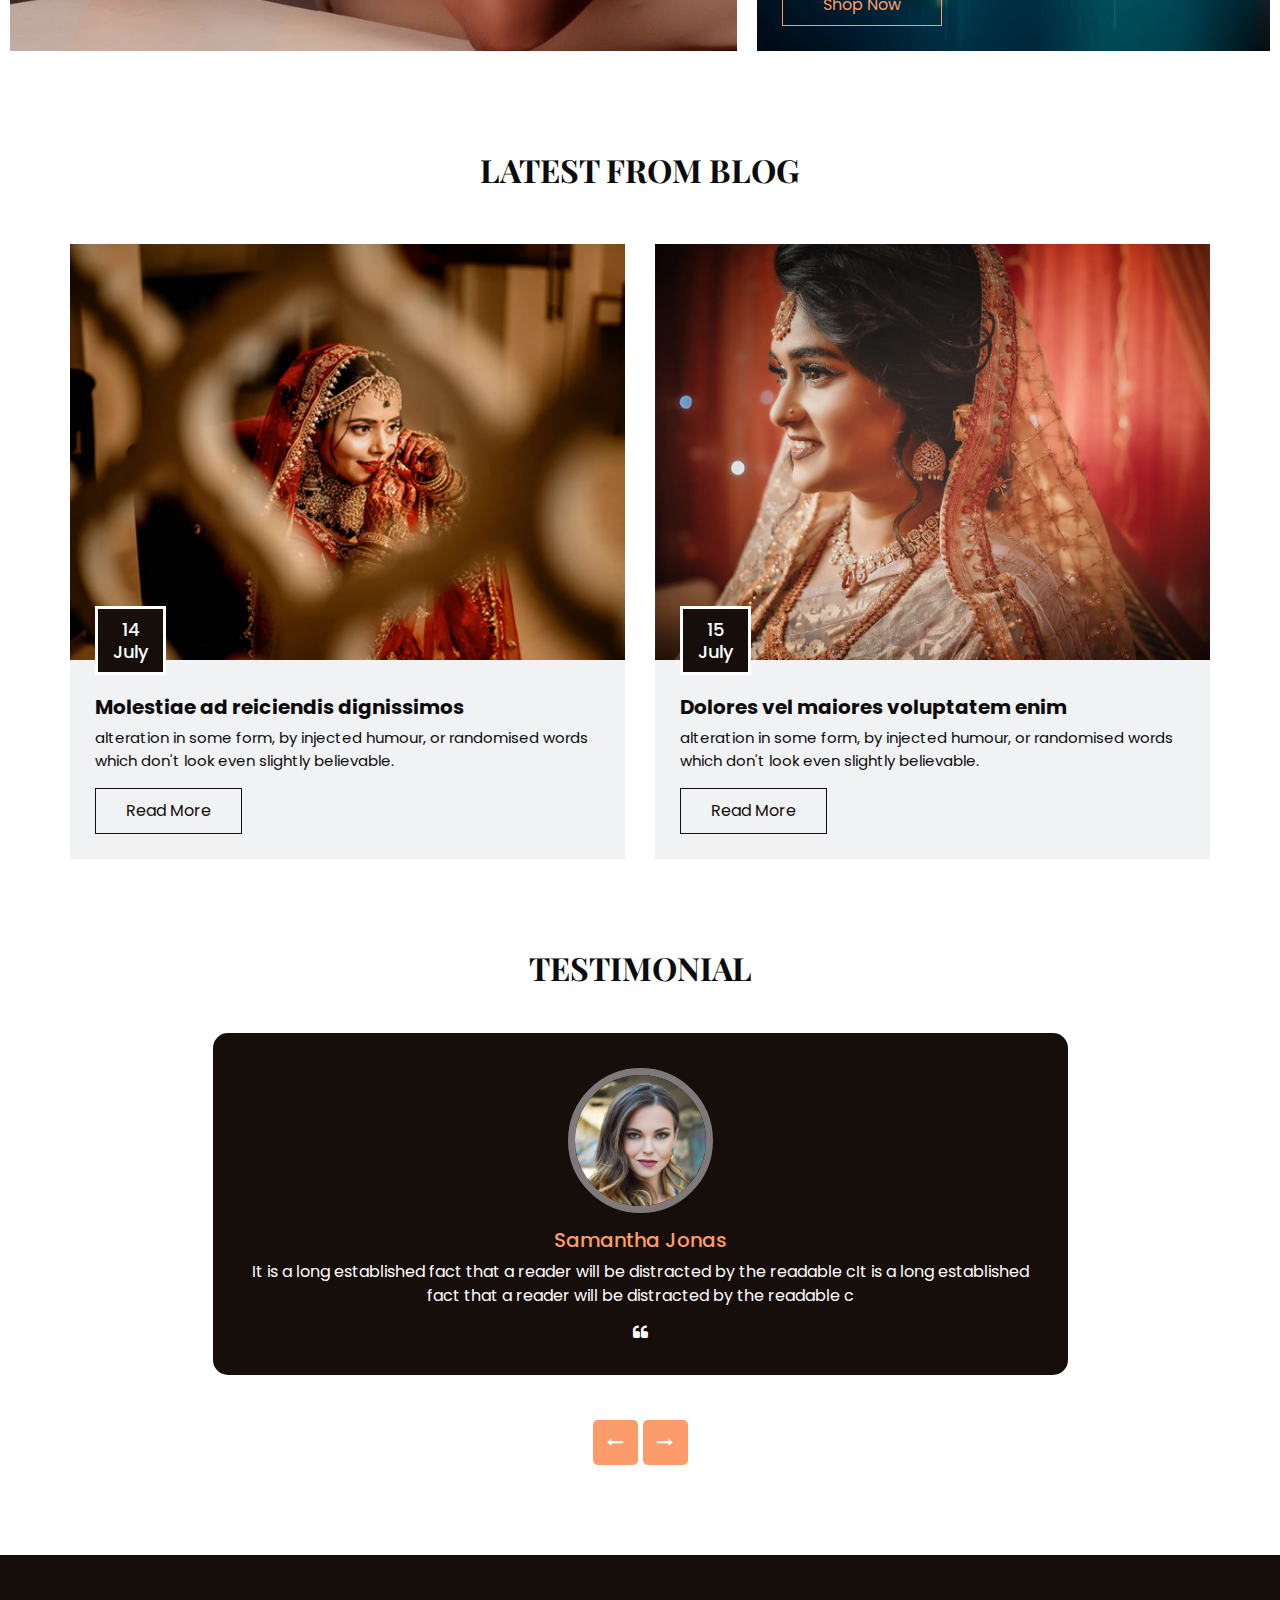
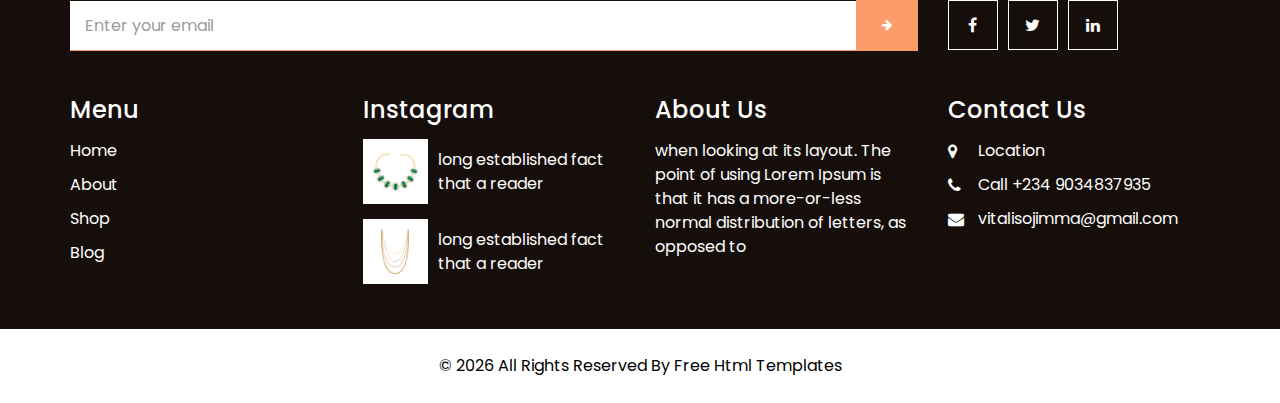
==== commit e20959c1: "index.html" ====
--- a/index.html
+++ b/index.html
@@ -572,7 +572,7 @@
             <a href="">
               <i class="fa fa-twitter" aria-hidden="true"></i>
             </a>
-            <a href="">
+            <a href="https://www.linkedin.com/in/vitalisojimma?utm_source=share&utm_campaign=share_via&utm_content=profile&utm_medium=ios_app">
               <i class="fa fa-linkedin" aria-hidden="true"></i>
             </a>
           </div>
@@ -639,13 +639,13 @@
             <a href="">
               <i class="fa fa-phone" aria-hidden="true"></i>
               <span>
-                Call +01 1234567890
+                Call +234 9034837935
               </span>
             </a>
             <a href="">
               <i class="fa fa-envelope"></i>
               <span>
-                demo@gmail.com
+                vitalisojimma@gmail.com
               </span>
             </a>
           </div>
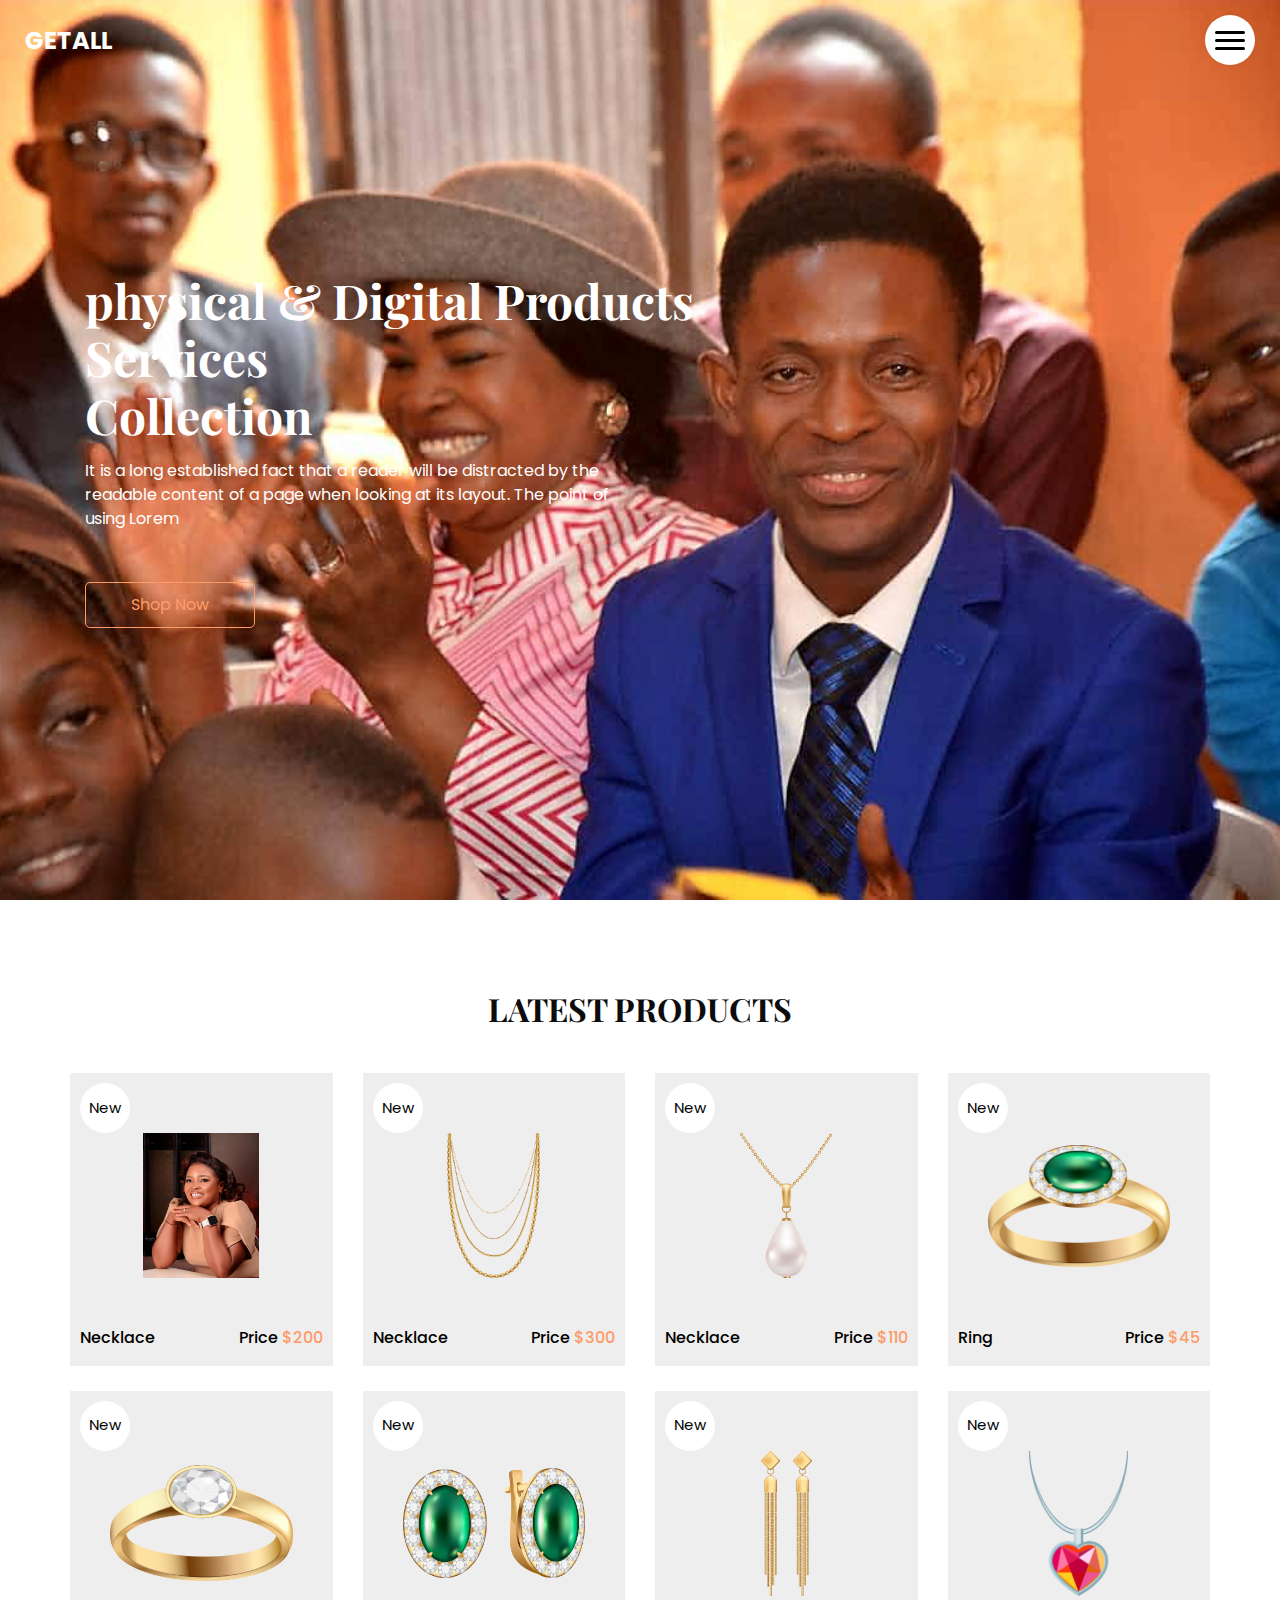
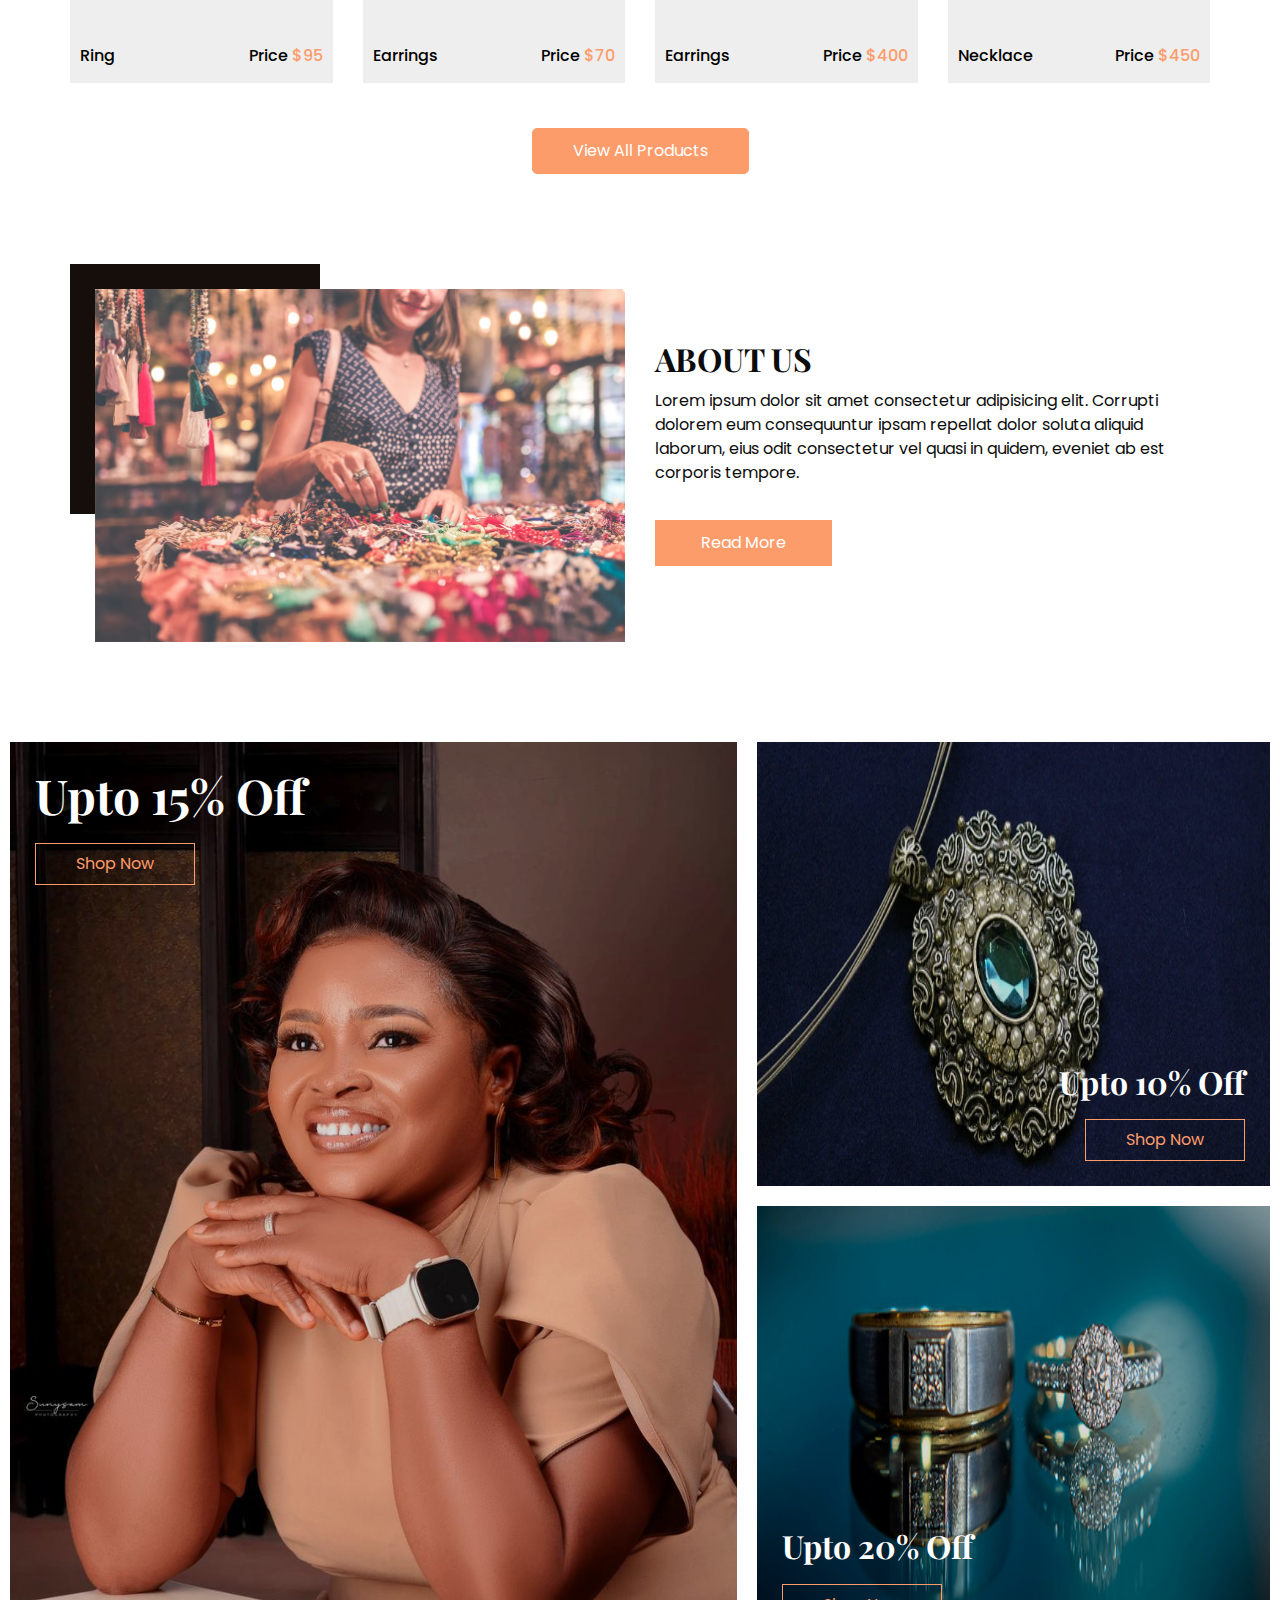
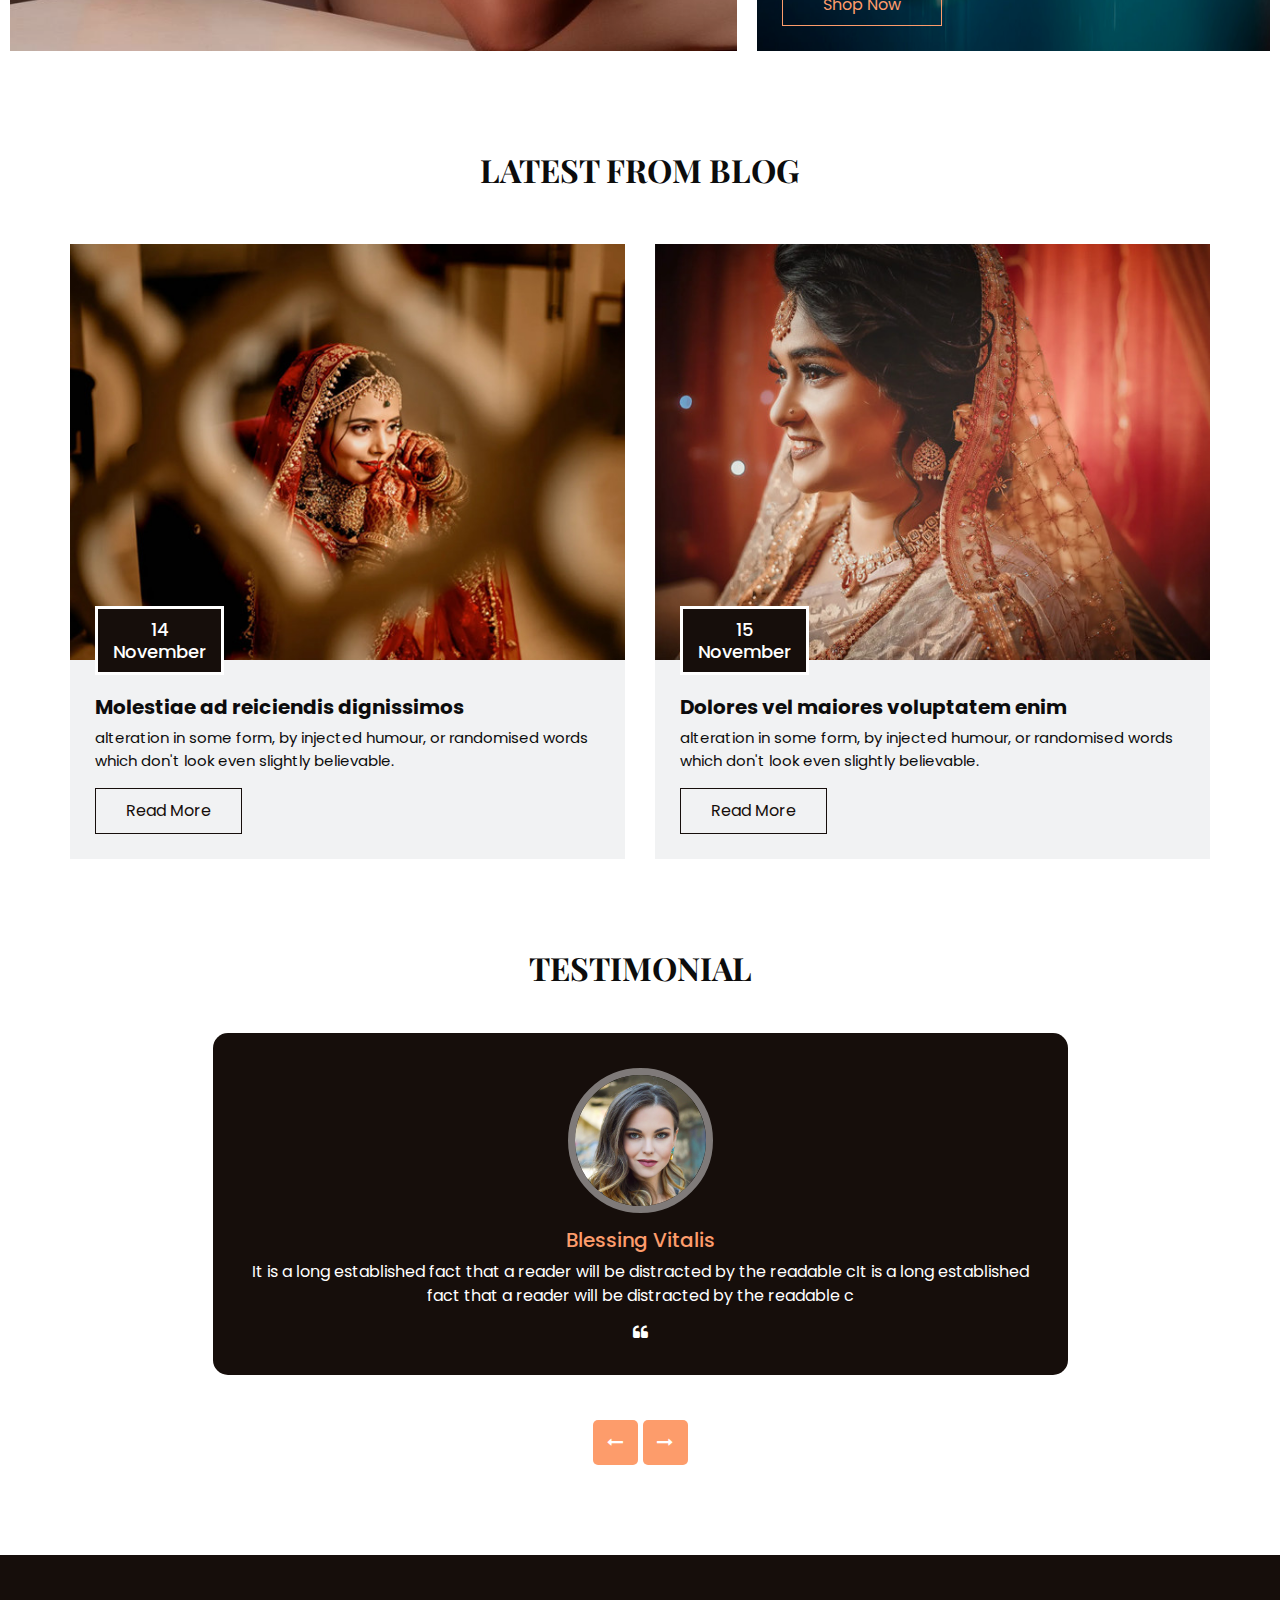
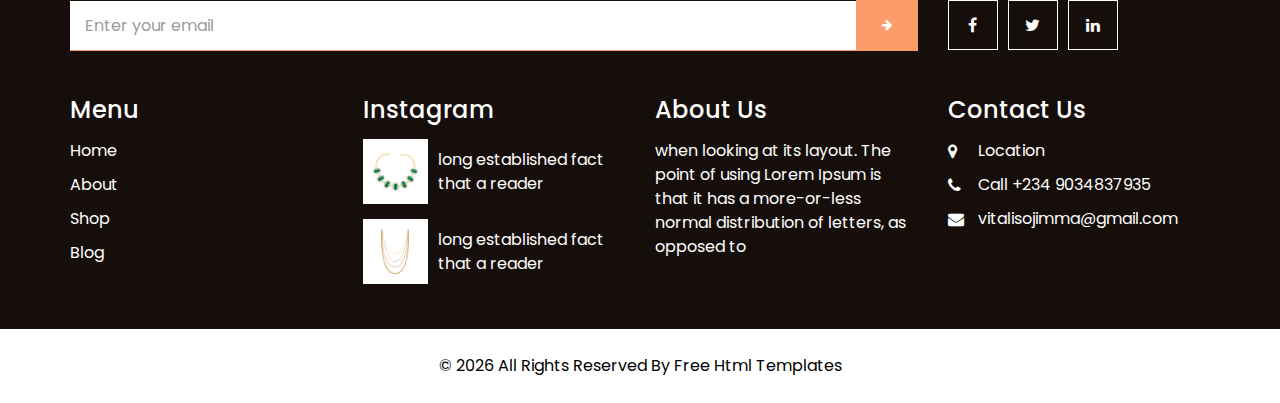
==== commit bfb0e7cf: "index.html" ====
--- a/index.html
+++ b/index.html
@@ -13,7 +13,7 @@
   <meta name="description" content="" />
   <meta name="author" content="" />
 
-  <title>Healet</title>
+  <title>GETALL</title>
 
   <!-- bootstrap core css -->
   <link rel="stylesheet" type="text/css" href="css/bootstrap.css" />
@@ -34,7 +34,7 @@
       <nav class="navbar navbar-expand-lg custom_nav-container">
         <a class="navbar-brand" href="index.html">
           <span>
-            Healet
+            GETALL
           </span>
         </a>
         <div class="" id="">
@@ -71,7 +71,8 @@
       <div class="col-md-9 col-lg-8">
         <div class="detail-box">
           <h1>
-            Best Jewellery
+            
+           physical & Digital Products Services 
             <br> Collection
           </h1>
           <p>
@@ -405,7 +406,7 @@
               <img src="images/b1.jpg" alt="">
               <h4 class="blog_date">
                 14 <br>
-                July
+                November
               </h4>
             </div>
             <div class="detail-box">
@@ -427,7 +428,7 @@
               <img src="images/b2.jpg" alt="">
               <h4 class="blog_date">
                 15 <br>
-                July
+                November
               </h4>
             </div>
             <div class="detail-box">
@@ -470,7 +471,7 @@
                   <div class="detail-box">
                     <div class="name">
                       <h6>
-                        Samantha Jonas
+                        Blessing Vitalis
                       </h6>
                     </div>
                     <p>
@@ -494,7 +495,7 @@
                   <div class="detail-box">
                     <div class="name">
                       <h6>
-                        Samantha Jonas
+                        Blessing Vitalis
                       </h6>
                     </div>
                     <p>
@@ -518,7 +519,7 @@
                   <div class="detail-box">
                     <div class="name">
                       <h6>
-                        Samantha Jonas
+                        Blessing Vitalis
                       </h6>
                     </div>
                     <p>
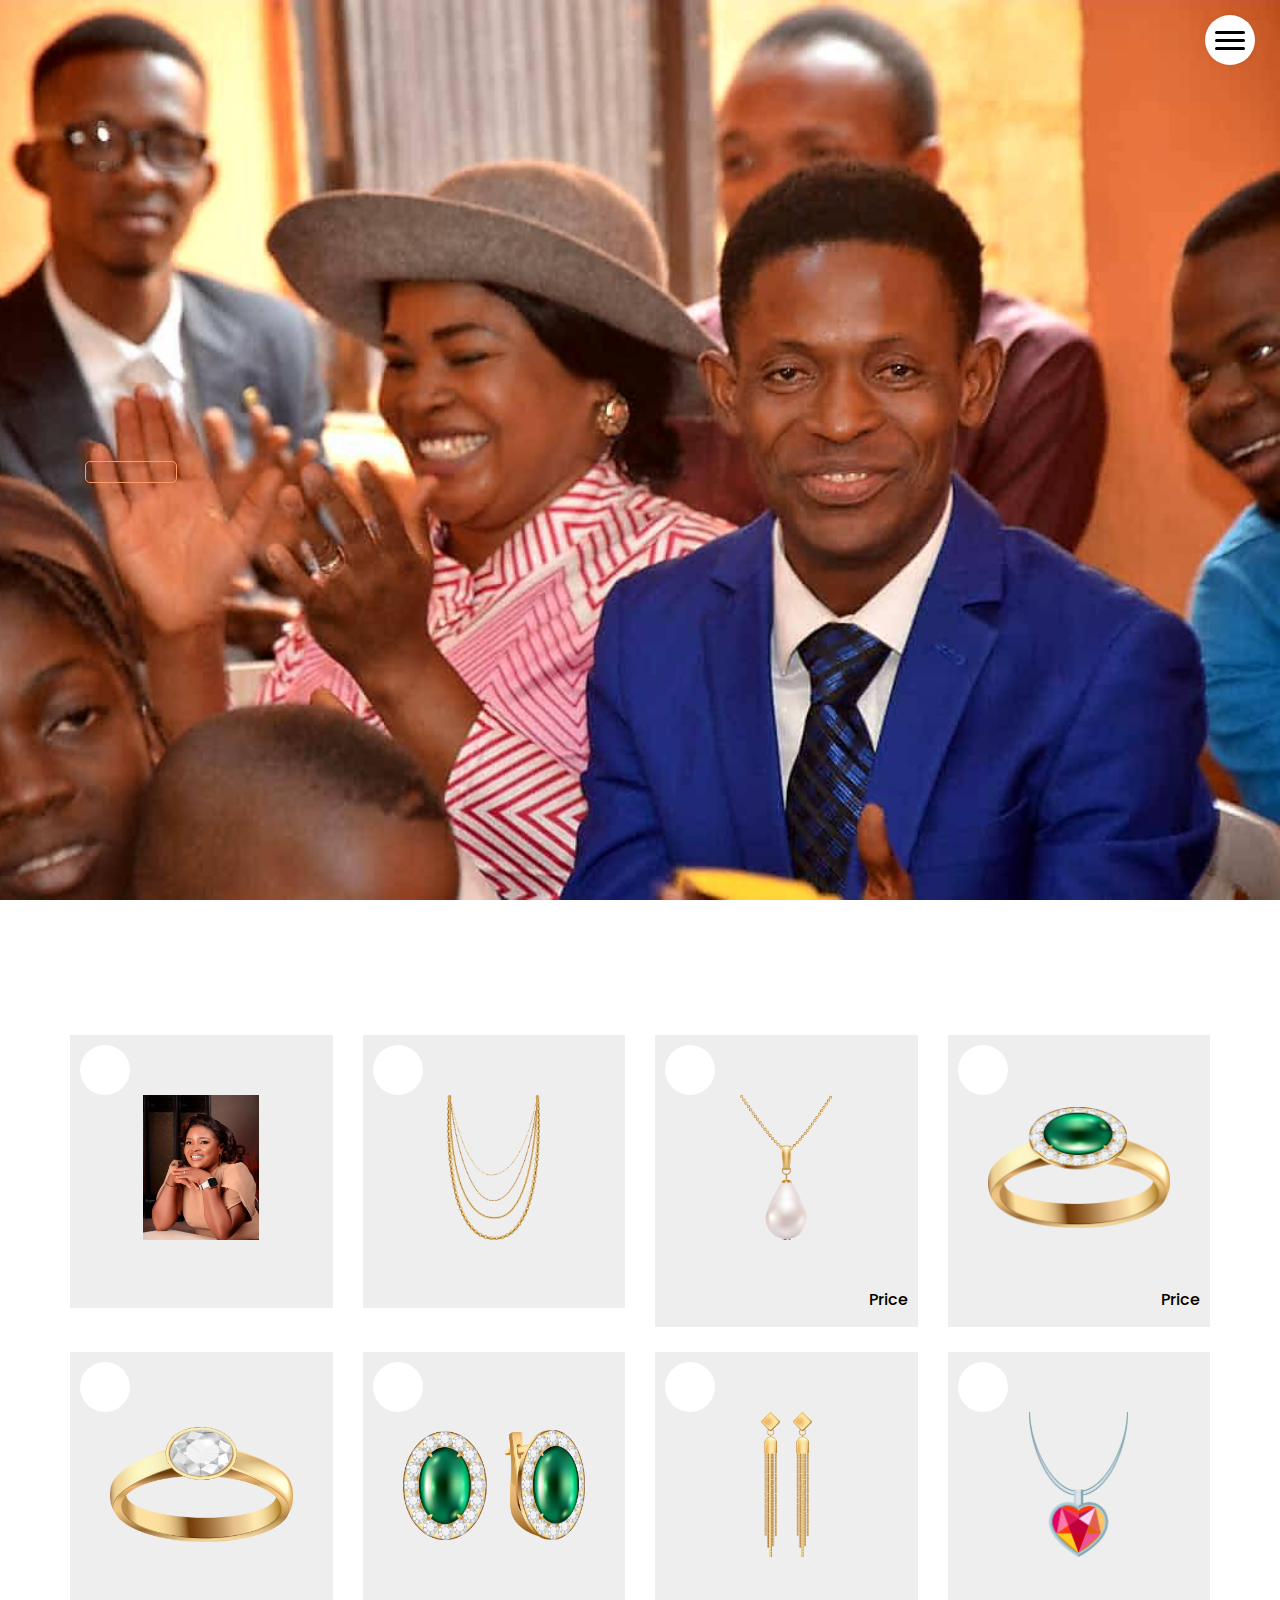
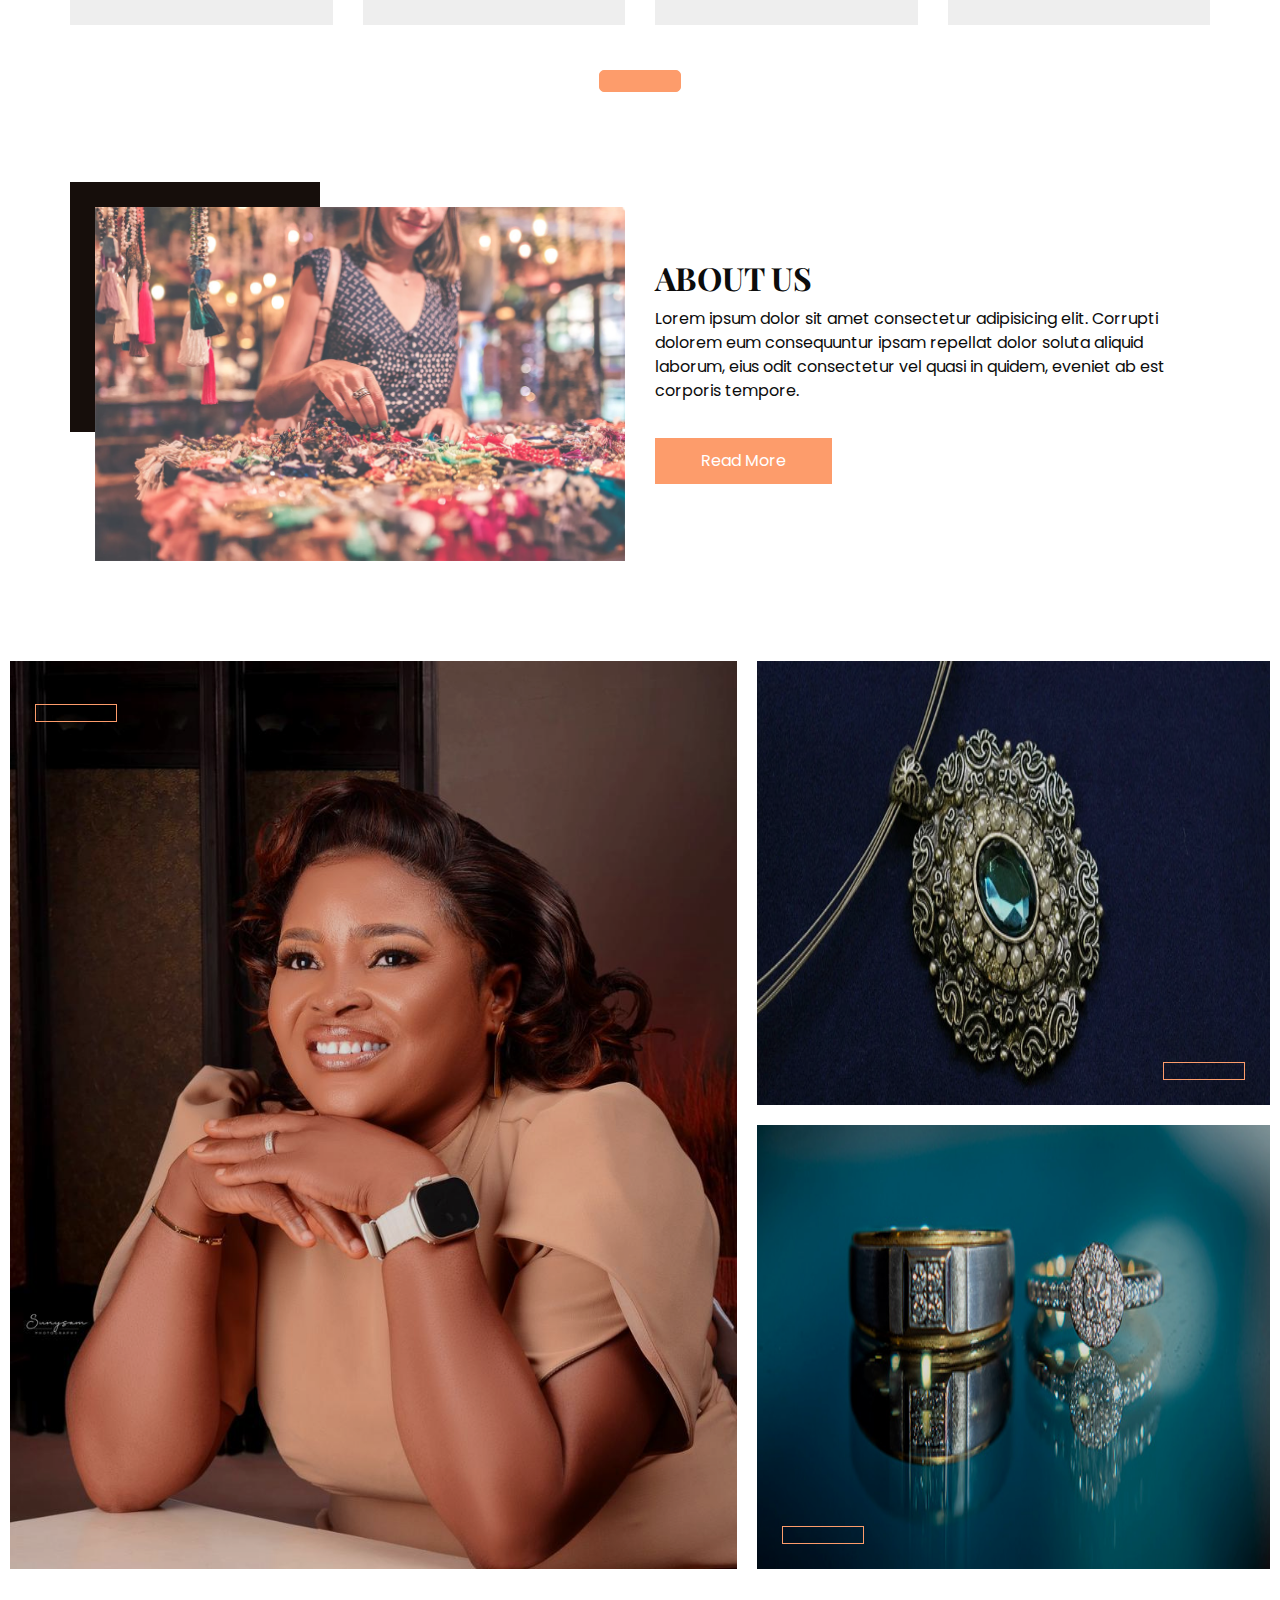
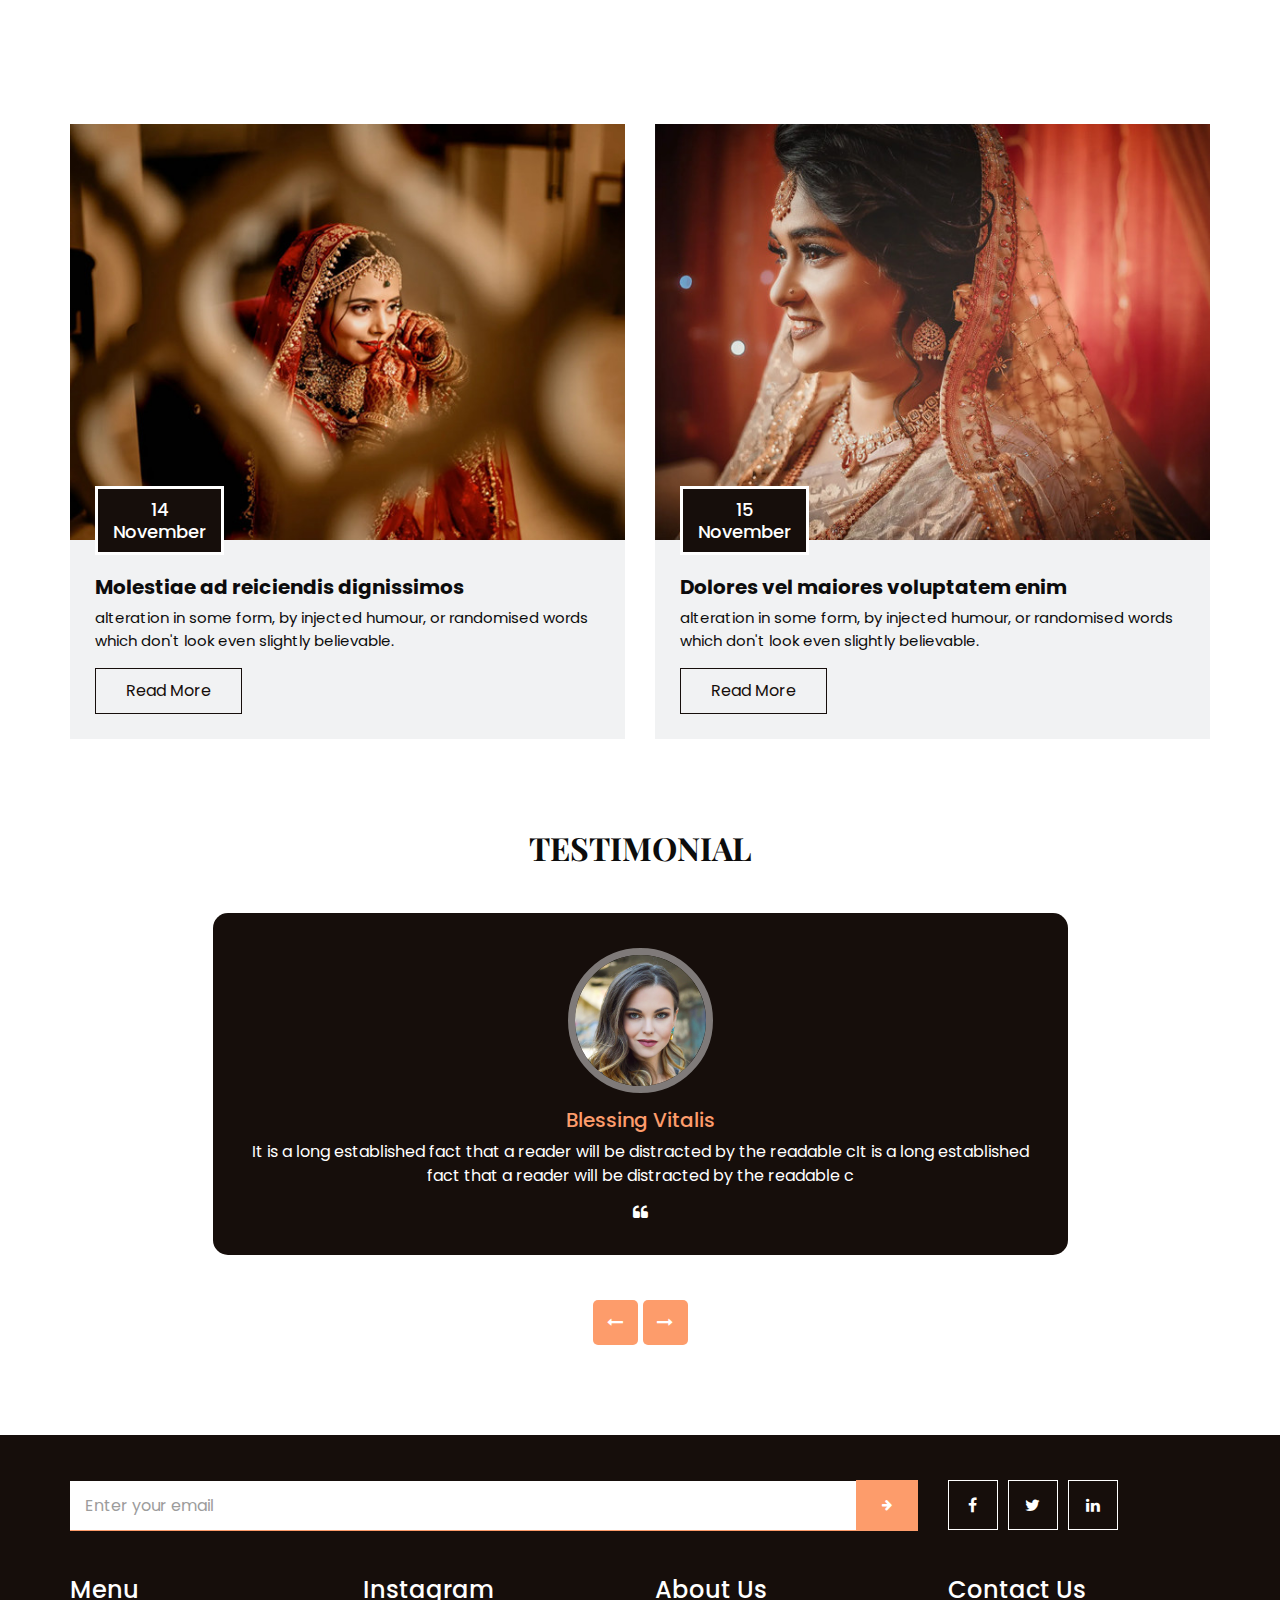
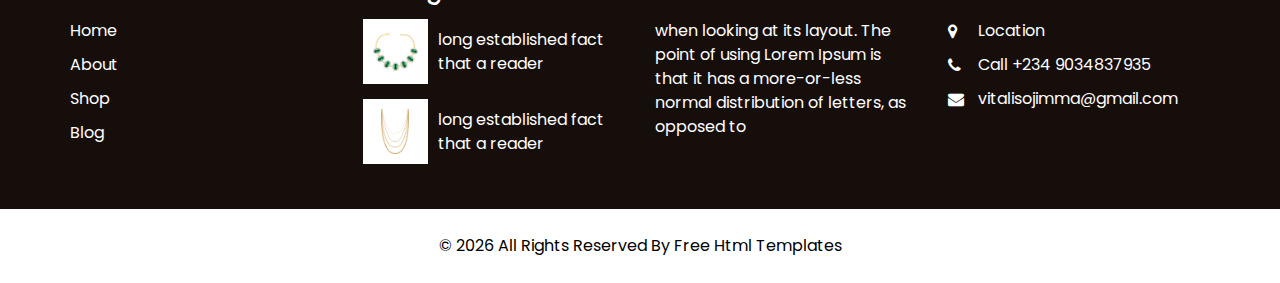
==== commit 1cc250a4: "index.html" ====
--- a/index.html
+++ b/index.html
@@ -13,7 +13,7 @@
   <meta name="description" content="" />
   <meta name="author" content="" />
 
-  <title>GETALL</title>
+  <title></title>
 
   <!-- bootstrap core css -->
   <link rel="stylesheet" type="text/css" href="css/bootstrap.css" />
@@ -34,7 +34,7 @@
       <nav class="navbar navbar-expand-lg custom_nav-container">
         <a class="navbar-brand" href="index.html">
           <span>
-            GETALL
+        
           </span>
         </a>
         <div class="" id="">
@@ -72,16 +72,14 @@
         <div class="detail-box">
           <h1>
             
-           physical & Digital Products Services 
-            <br> Collection
+         
           </h1>
           <p>
-            It is a long established fact that a reader will be distracted by the readable content of a page when
-            looking at its layout. The point of using Lorem
+            
           </p>
           <div>
             <a href="" class="slider-link">
-              Shop Now
+              
             </a>
           </div>
         </div>
@@ -96,7 +94,7 @@
     <div class="container">
       <div class="heading_container heading_center">
         <h2>
-          Latest Products
+          
         </h2>
       </div>
       <div class="row">
@@ -108,93 +106,93 @@
               </div>
               <div class="detail-box">
                 <h6>
-                  Necklace
+                  
+                </h6>
+                <h6>
+                  
+                  <span>
+                   
+                  </span>
+                </h6>
+              </div>
+              <div class="new">
+                <span>
+                 
+                </span>
+              </div>
+            </a>
+          </div>
+        </div>
+        <div class="col-sm-6 col-md-4 col-lg-3">
+          <div class="box">
+            <a href="">
+              <div class="img-box">
+                <img src="images/p2.png" alt="">
+              </div>
+              <div class="detail-box">
+                <h6>
+                  
+                </h6>
+                <h6>
+                  
+                  <span>
+                    
+                  </span>
+                </h6>
+              </div>
+              <div class="new">
+                <span>
+                  
+                </span>
+              </div>
+            </a>
+          </div>
+        </div>
+        <div class="col-sm-6 col-md-4 col-lg-3">
+          <div class="box">
+            <a href="">
+              <div class="img-box">
+                <img src="images/p3.png" alt="">
+              </div>
+              <div class="detail-box">
+                <h6>
+                 
                 </h6>
                 <h6>
                   Price
                   <span>
-                    $200
-                  </span>
-                </h6>
-              </div>
-              <div class="new">
-                <span>
-                  New
-                </span>
-              </div>
-            </a>
-          </div>
-        </div>
-        <div class="col-sm-6 col-md-4 col-lg-3">
-          <div class="box">
-            <a href="">
-              <div class="img-box">
-                <img src="images/p2.png" alt="">
-              </div>
-              <div class="detail-box">
-                <h6>
-                  Necklace
+                    
+                  </span>
+                </h6>
+              </div>
+              <div class="new">
+                <span>
+                  
+                </span>
+              </div>
+            </a>
+          </div>
+        </div>
+        <div class="col-sm-6 col-md-4 col-lg-3">
+          <div class="box">
+            <a href="">
+              <div class="img-box">
+                <img src="images/p4.png" alt="">
+              </div>
+              <div class="detail-box">
+                <h6>
+                  
                 </h6>
                 <h6>
                   Price
                   <span>
-                    $300
-                  </span>
-                </h6>
-              </div>
-              <div class="new">
-                <span>
-                  New
-                </span>
-              </div>
-            </a>
-          </div>
-        </div>
-        <div class="col-sm-6 col-md-4 col-lg-3">
-          <div class="box">
-            <a href="">
-              <div class="img-box">
-                <img src="images/p3.png" alt="">
-              </div>
-              <div class="detail-box">
-                <h6>
-                  Necklace
-                </h6>
-                <h6>
-                  Price
-                  <span>
-                    $110
-                  </span>
-                </h6>
-              </div>
-              <div class="new">
-                <span>
-                  New
-                </span>
-              </div>
-            </a>
-          </div>
-        </div>
-        <div class="col-sm-6 col-md-4 col-lg-3">
-          <div class="box">
-            <a href="">
-              <div class="img-box">
-                <img src="images/p4.png" alt="">
-              </div>
-              <div class="detail-box">
-                <h6>
-                  Ring
-                </h6>
-                <h6>
-                  Price
-                  <span>
-                    $45
-                  </span>
-                </h6>
-              </div>
-              <div class="new">
-                <span>
-                  New
+                    
+                  </span>
+                </h6>
+              </div>
+              <div class="new">
+                <span>
+                  
                 </span>
               </div>
             </a>
@@ -208,18 +206,18 @@
               </div>
               <div class="detail-box">
                 <h6>
-                  Ring
-                </h6>
-                <h6>
-                  Price
-                  <span>
-                    $95
-                  </span>
-                </h6>
-              </div>
-              <div class="new">
-                <span>
-                  New
+                  
+                </h6>
+                <h6>
+                 
+                  <span>
+                   
+                  </span>
+                </h6>
+              </div>
+              <div class="new">
+                <span>
+                  
                 </span>
               </div>
             </a>
@@ -233,18 +231,18 @@
               </div>
               <div class="detail-box">
                 <h6>
-                  Earrings
-                </h6>
-                <h6>
-                  Price
-                  <span>
-                    $70
-                  </span>
-                </h6>
-              </div>
-              <div class="new">
-                <span>
-                  New
+               
+                </h6>
+                <h6>
+                 
+                  <span>
+                    
+                  </span>
+                </h6>
+              </div>
+              <div class="new">
+                <span>
+                  
                 </span>
               </div>
             </a>
@@ -258,18 +256,18 @@
               </div>
               <div class="detail-box">
                 <h6>
-                  Earrings
-                </h6>
-                <h6>
-                  Price
-                  <span>
-                    $400
-                  </span>
-                </h6>
-              </div>
-              <div class="new">
-                <span>
-                  New
+                 
+                </h6>
+                <h6>
+                  
+                  <span>
+                    
+                  </span>
+                </h6>
+              </div>
+              <div class="new">
+                <span>
+                 
                 </span>
               </div>
             </a>
@@ -283,18 +281,18 @@
               </div>
               <div class="detail-box">
                 <h6>
-                  Necklace
-                </h6>
-                <h6>
-                  Price
-                  <span>
-                    $450
-                  </span>
-                </h6>
-              </div>
-              <div class="new">
-                <span>
-                  New
+                 
+                </h6>
+                <h6>
+                 
+                  <span>
+                    
+                  </span>
+                </h6>
+              </div>
+              <div class="new">
+                <span>
+                 
                 </span>
               </div>
             </a>
@@ -303,7 +301,7 @@
       </div>
       <div class="btn-box">
         <a href="">
-          View All Products
+          
         </a>
       </div>
     </div>
@@ -352,10 +350,10 @@
             <img src="cb7ad9a0-2353-42cc-b57b-a18679c0f96b.jpg" alt="">
             <div class="detail-box">
               <h2>
-                Upto 15% Off
+               
               </h2>
               <a href="">
-                Shop Now
+                
               </a>
             </div>
           </div>
@@ -365,10 +363,10 @@
             <img src="images/o2.jpg" alt="">
             <div class="detail-box">
               <h2>
-                Upto 10% Off
+                
               </h2>
               <a href="">
-                Shop Now
+                
               </a>
             </div>
           </div>
@@ -376,10 +374,10 @@
             <img src="images/o3.jpg" alt="">
             <div class="detail-box">
               <h2>
-                Upto 20% Off
+                
               </h2>
               <a href="">
-                Shop Now
+                
               </a>
             </div>
           </div>
@@ -396,7 +394,7 @@
     <div class="container">
       <div class="heading_container">
         <h2>
-          Latest From Blog
+          
         </h2>
       </div>
       <div class="row">
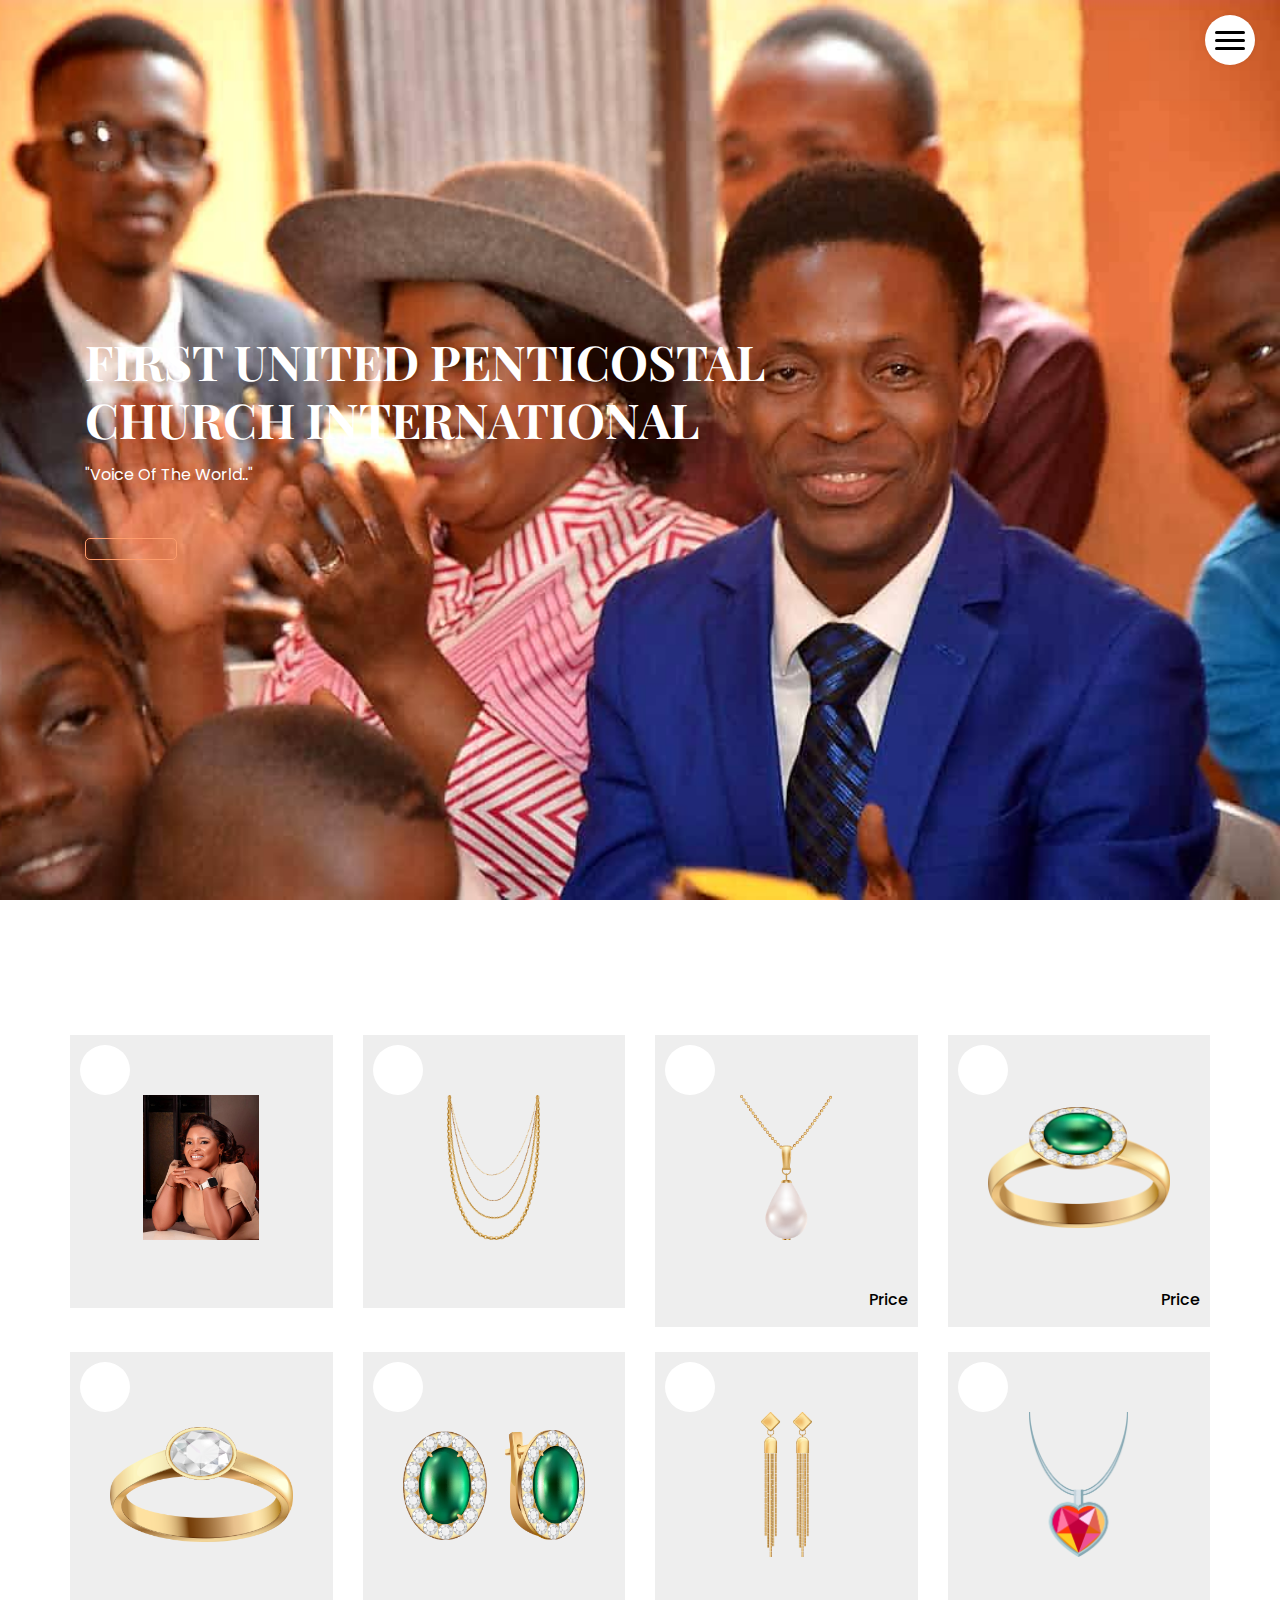
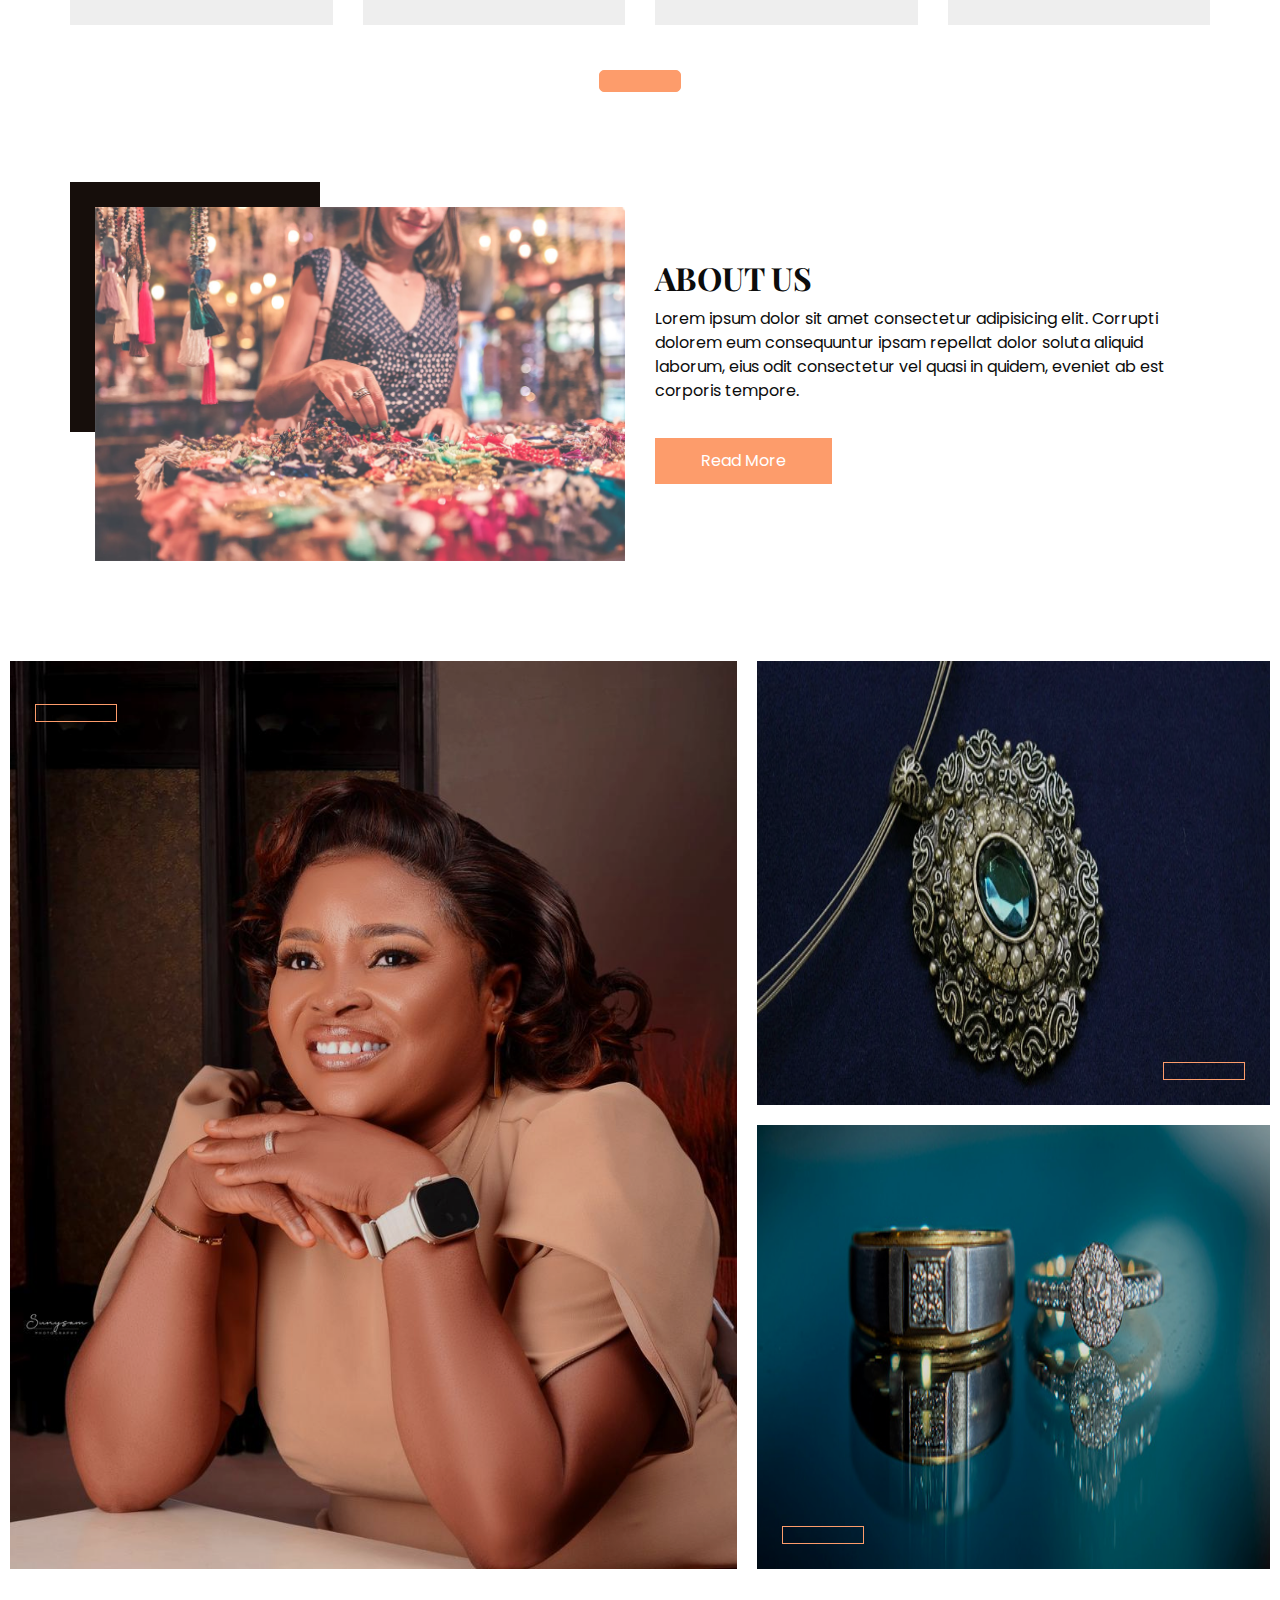
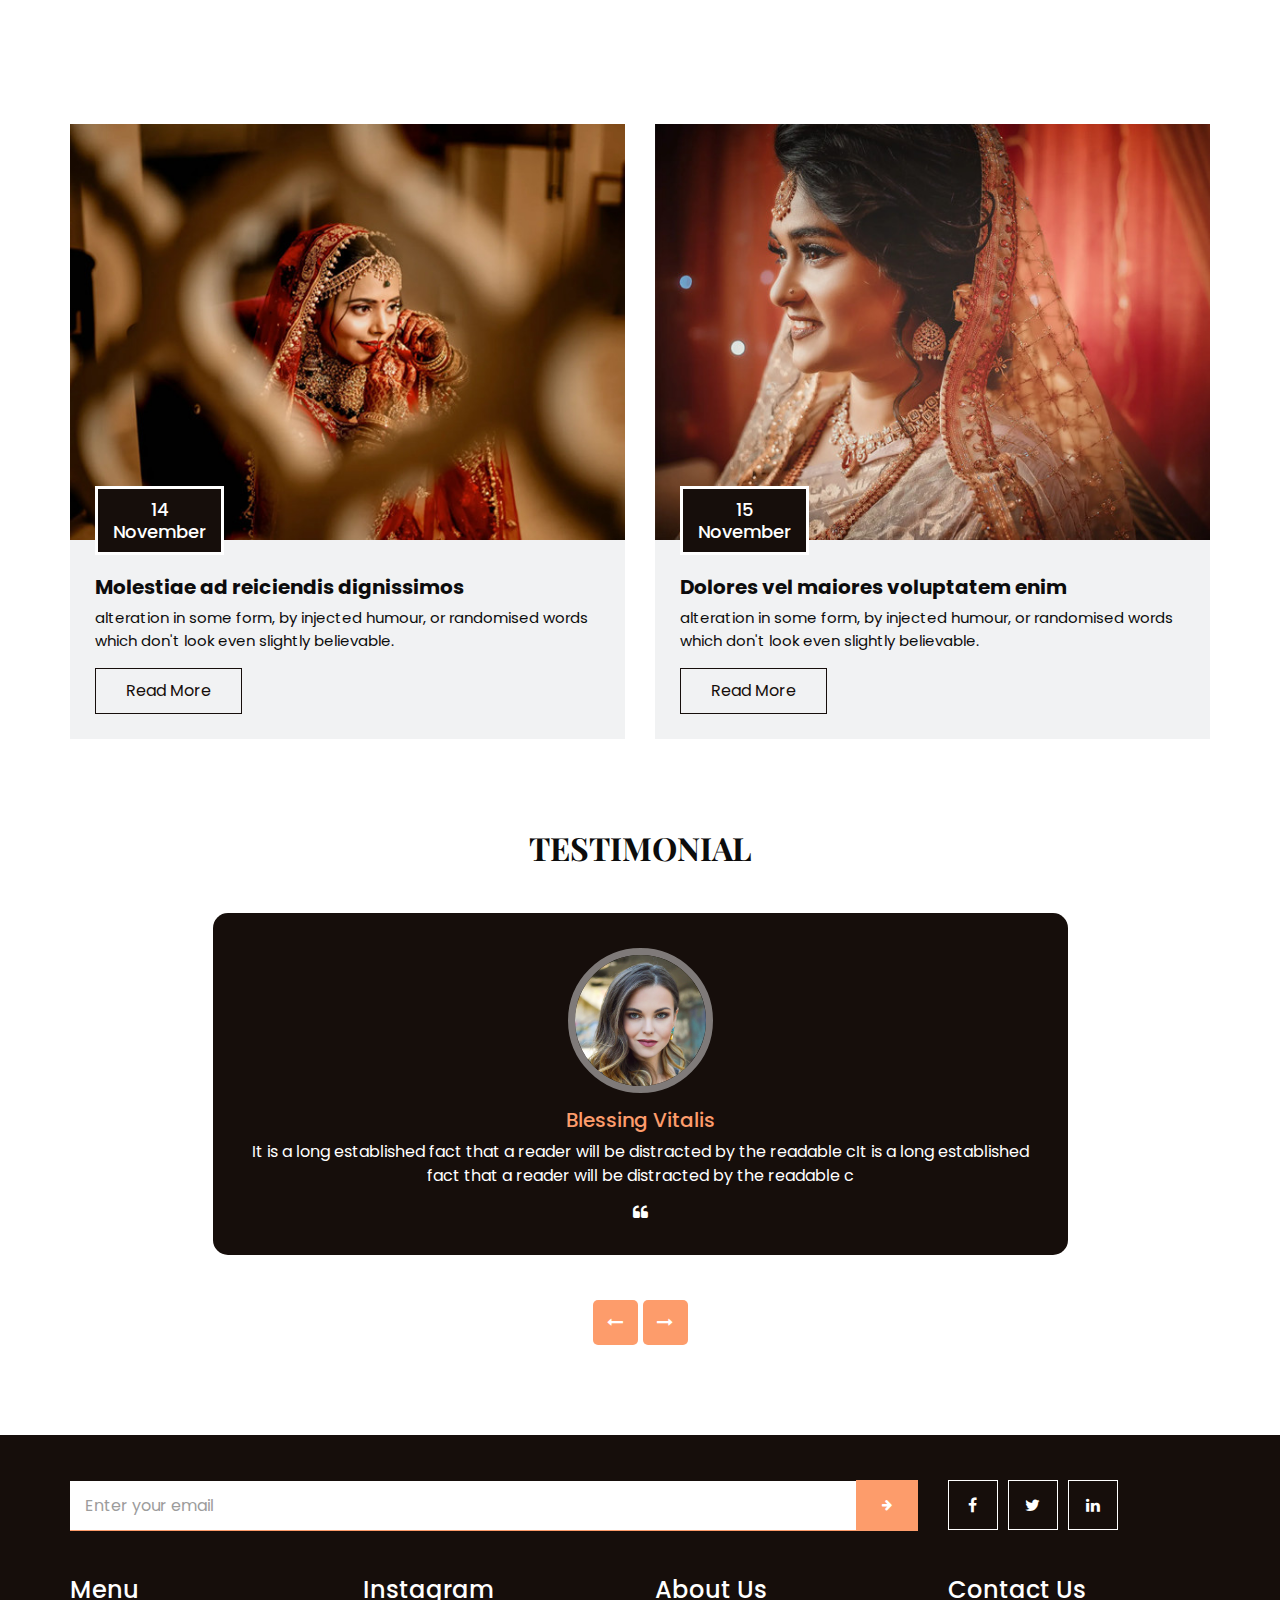
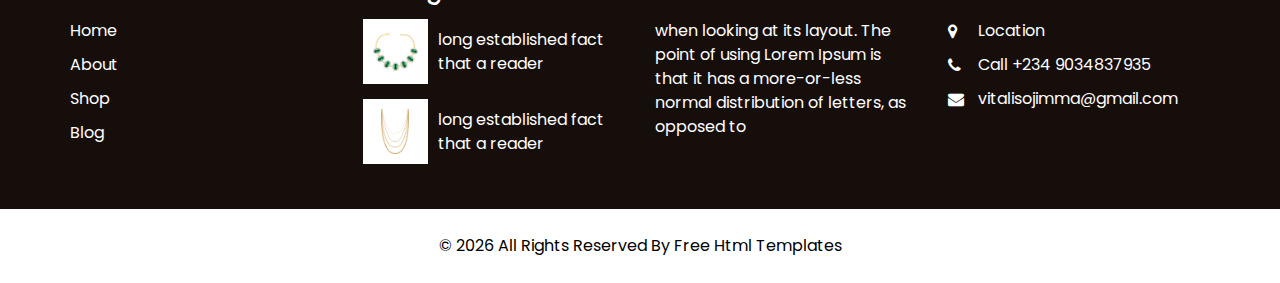
==== commit 5b4598e5: "index.html" ====
--- a/index.html
+++ b/index.html
@@ -72,10 +72,10 @@
         <div class="detail-box">
           <h1>
             
-         
+         FIRST UNITED PENTICOSTAL CHURCH INTERNATIONAL
           </h1>
           <p>
-            
+            "Voice Of The World.."
           </p>
           <div>
             <a href="" class="slider-link">
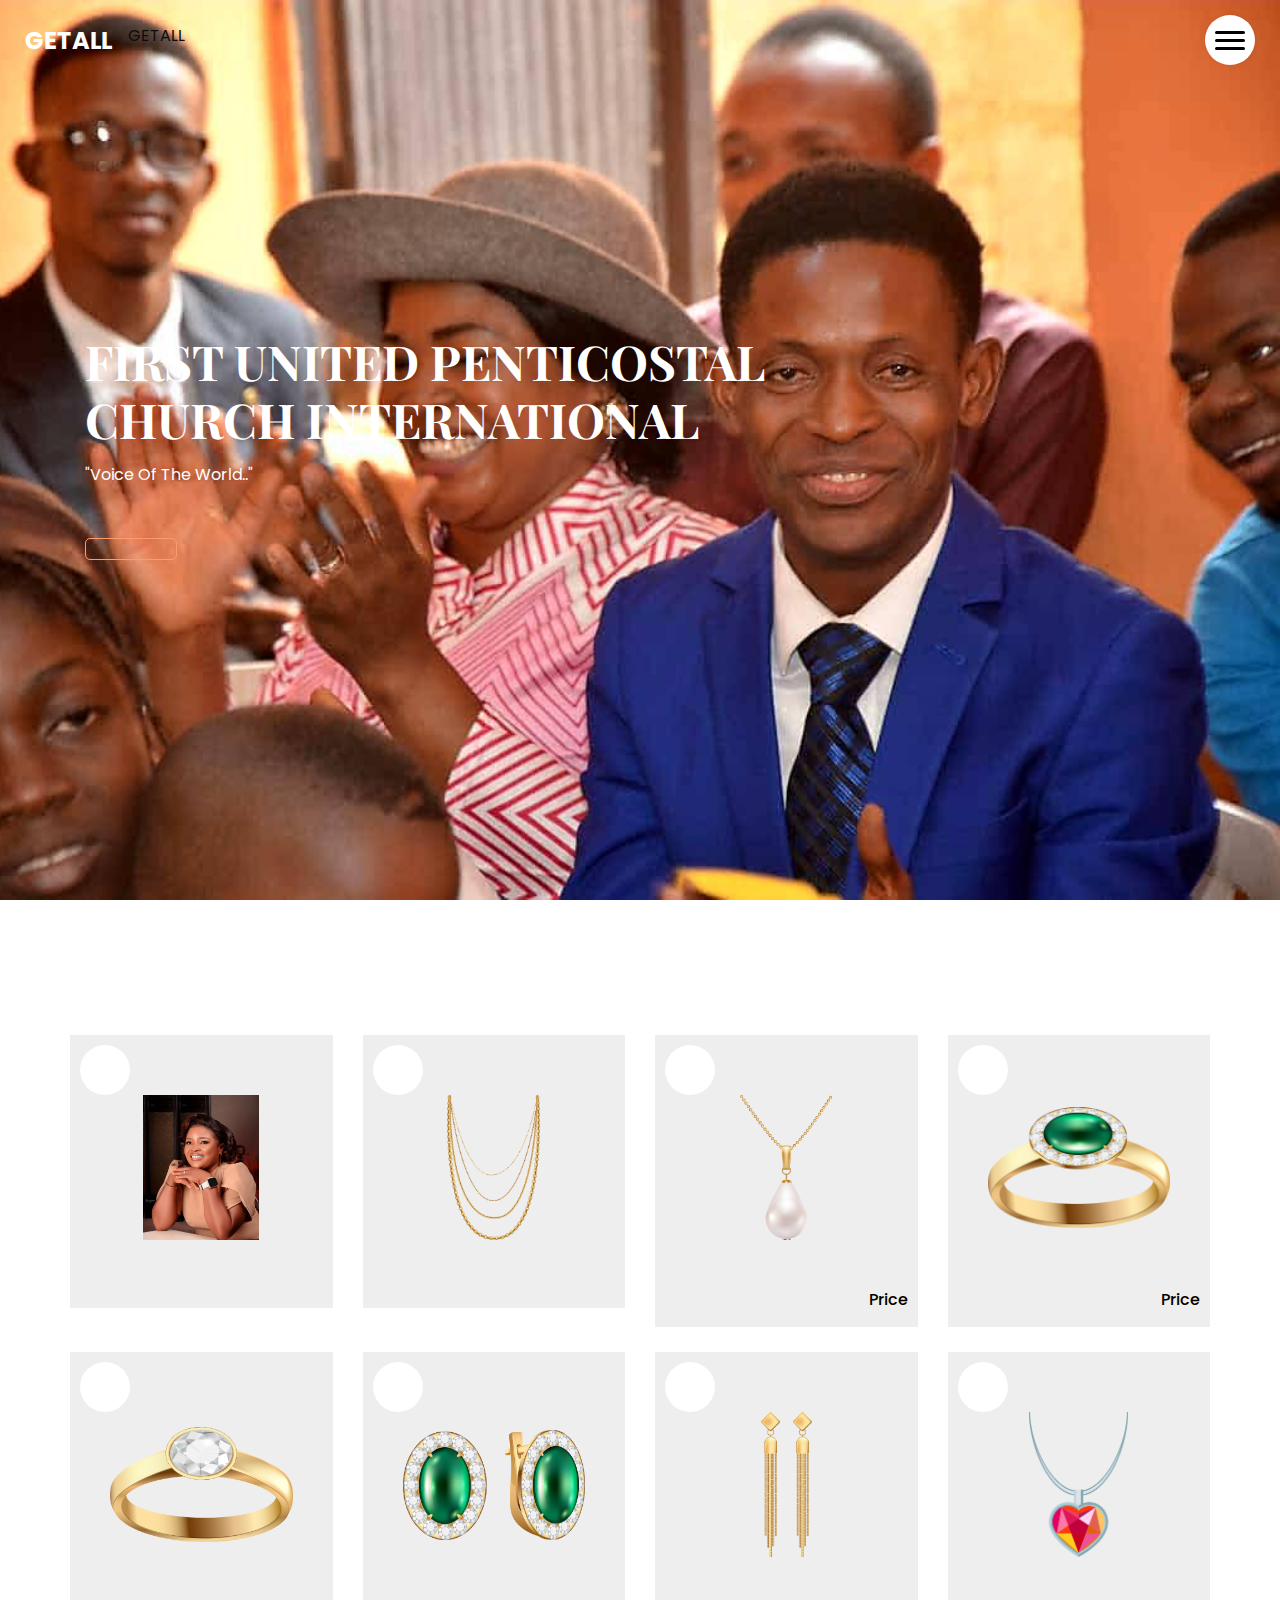
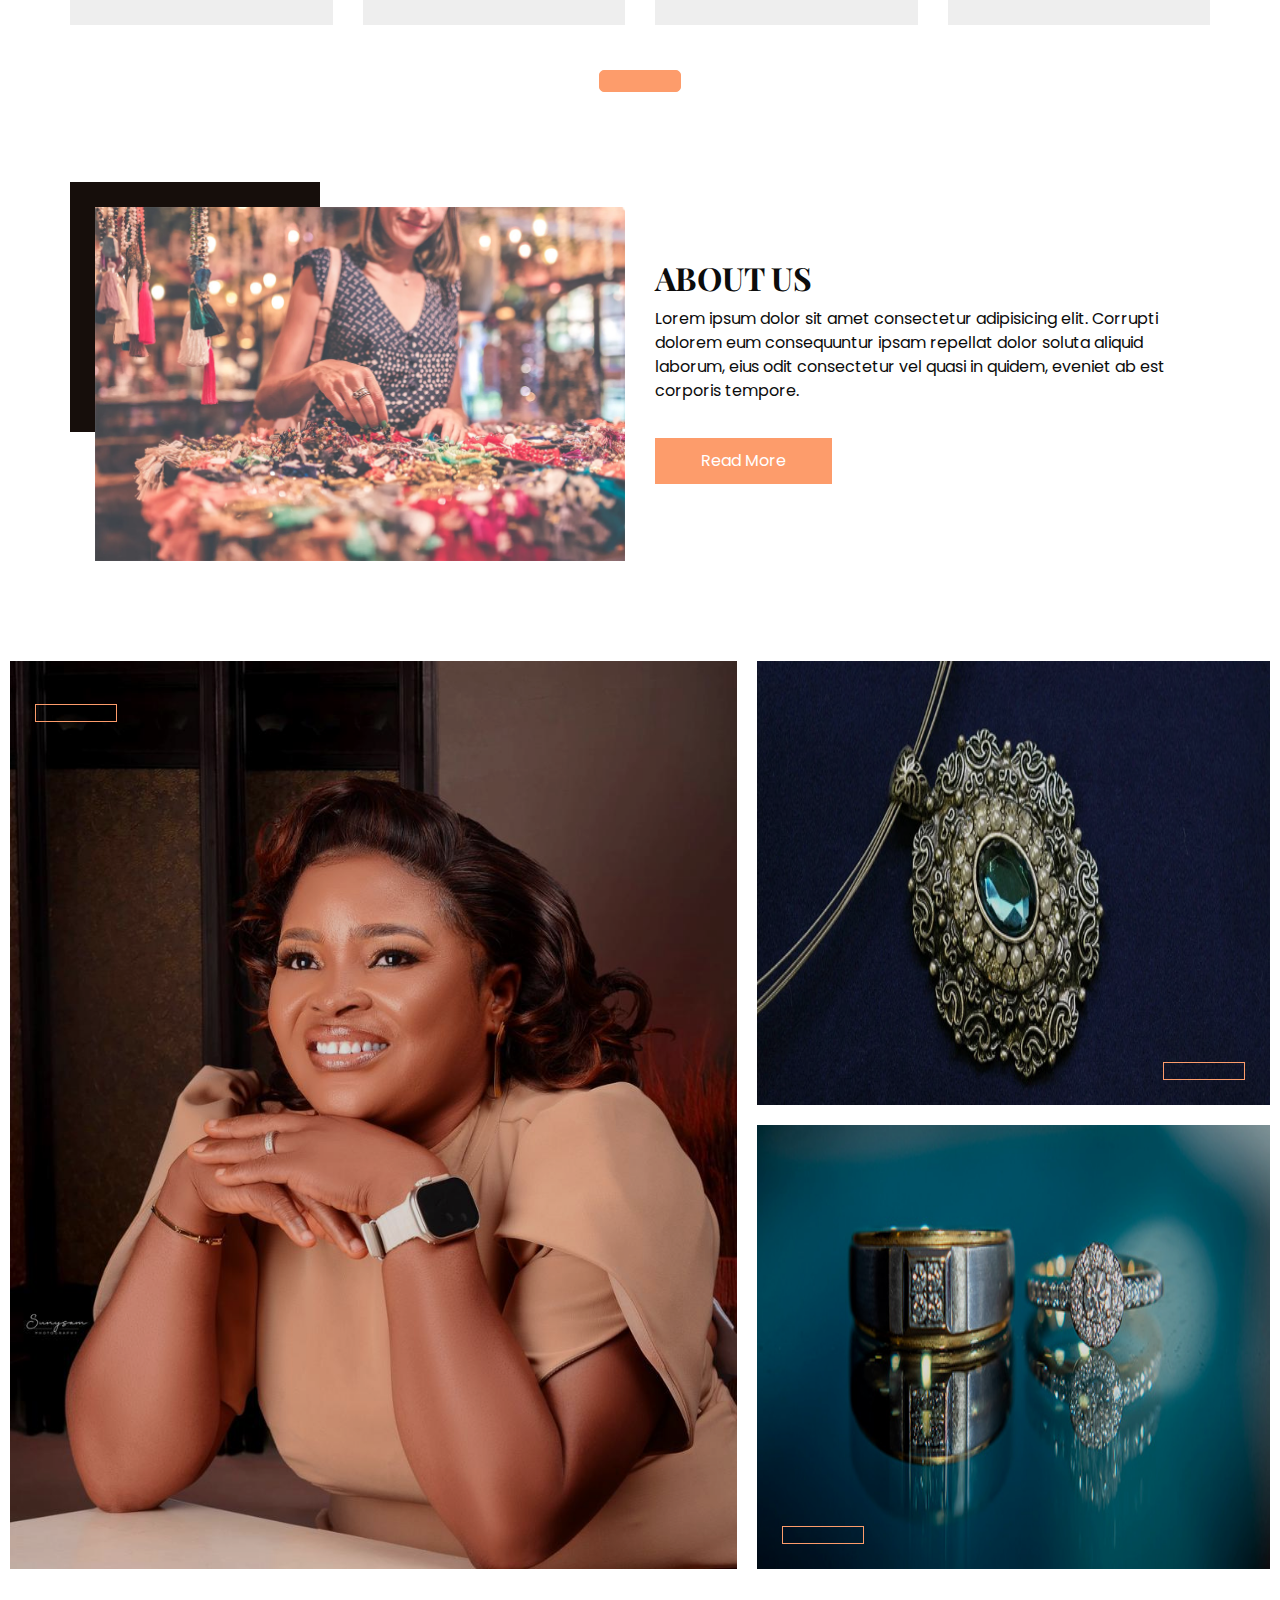
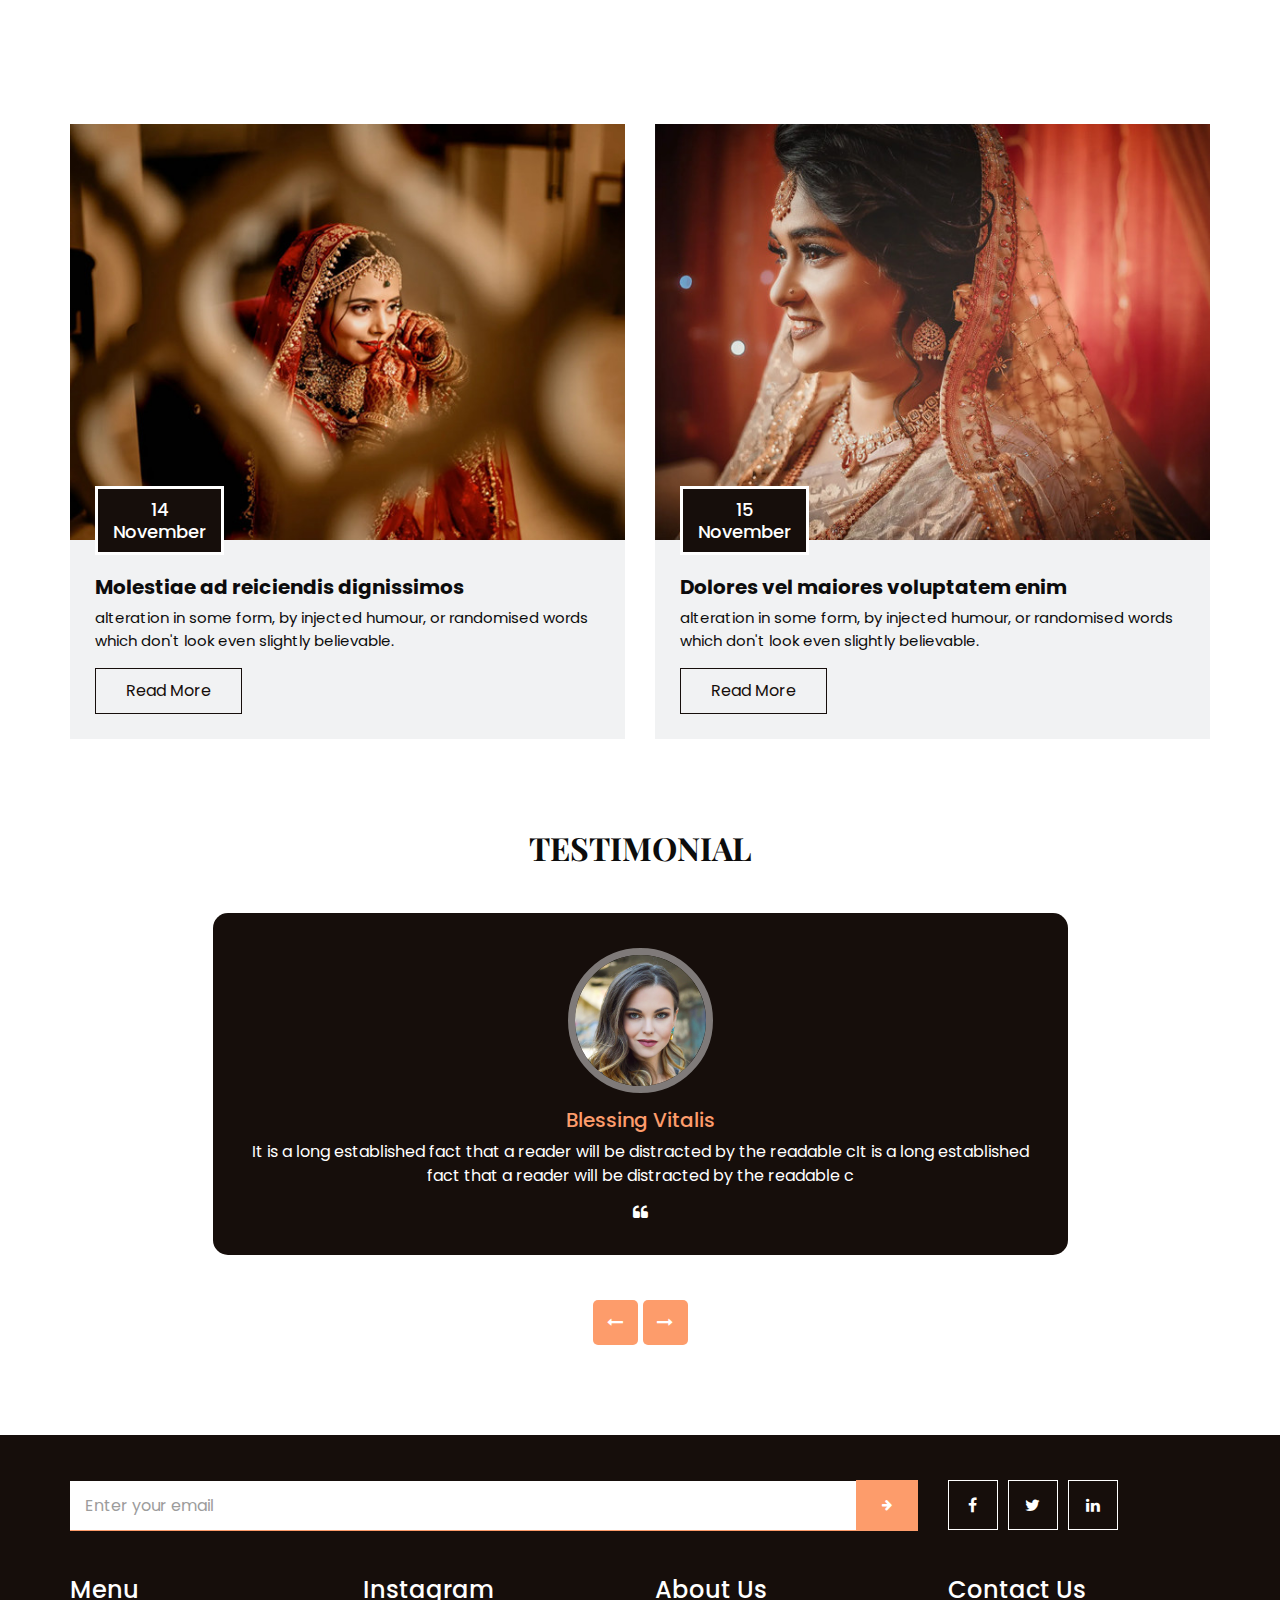
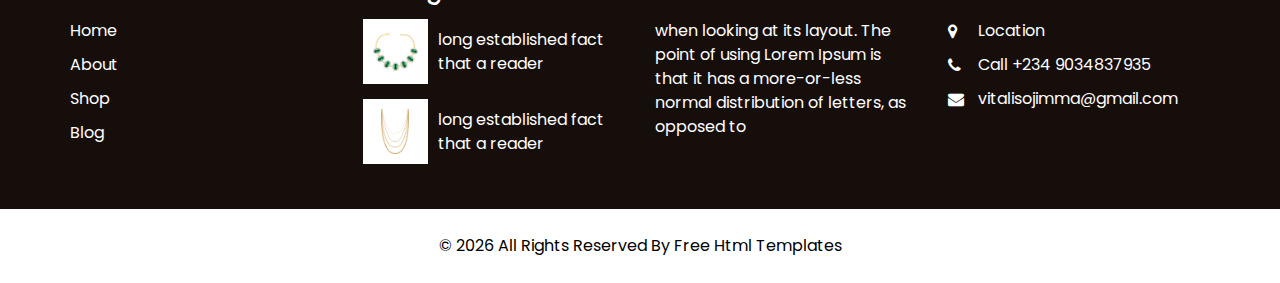
==== commit 35ee84be: "index.html" ====
--- a/index.html
+++ b/index.html
@@ -34,7 +34,7 @@
       <nav class="navbar navbar-expand-lg custom_nav-container">
         <a class="navbar-brand" href="index.html">
           <span>
-        
+        GETALL
           </span>
         </a>
         <div class="" id="">
@@ -54,7 +54,7 @@
               </div>
             </div>
           </div>
-
+             GETALL
         </div>
       </nav>
     </div>
@@ -69,6 +69,7 @@
     <div class="slider_bg"></div>
     <div class="container">
       <div class="col-md-9 col-lg-8">
+         
         <div class="detail-box">
           <h1>
             
--- a/css/style.css
+++ b/css/style.css
@@ -70,7 +70,21 @@
 h1,
 h2 {
   font-family: 'Playfair Display', serif;
-}
+
+}
+
+.display-box h1{
+color:white;
+-webkit-text-stroke:5px black;
+
+}
+
+
+
+
+
+
+
 
 /*header section*/
 .header_section {
@@ -963,4 +977,4 @@
 .footer_section p a {
   color: inherit;
 }
-/*# sourceMappingURL=style.css.map */+/*# sourceMappingURL=style.css.map */
